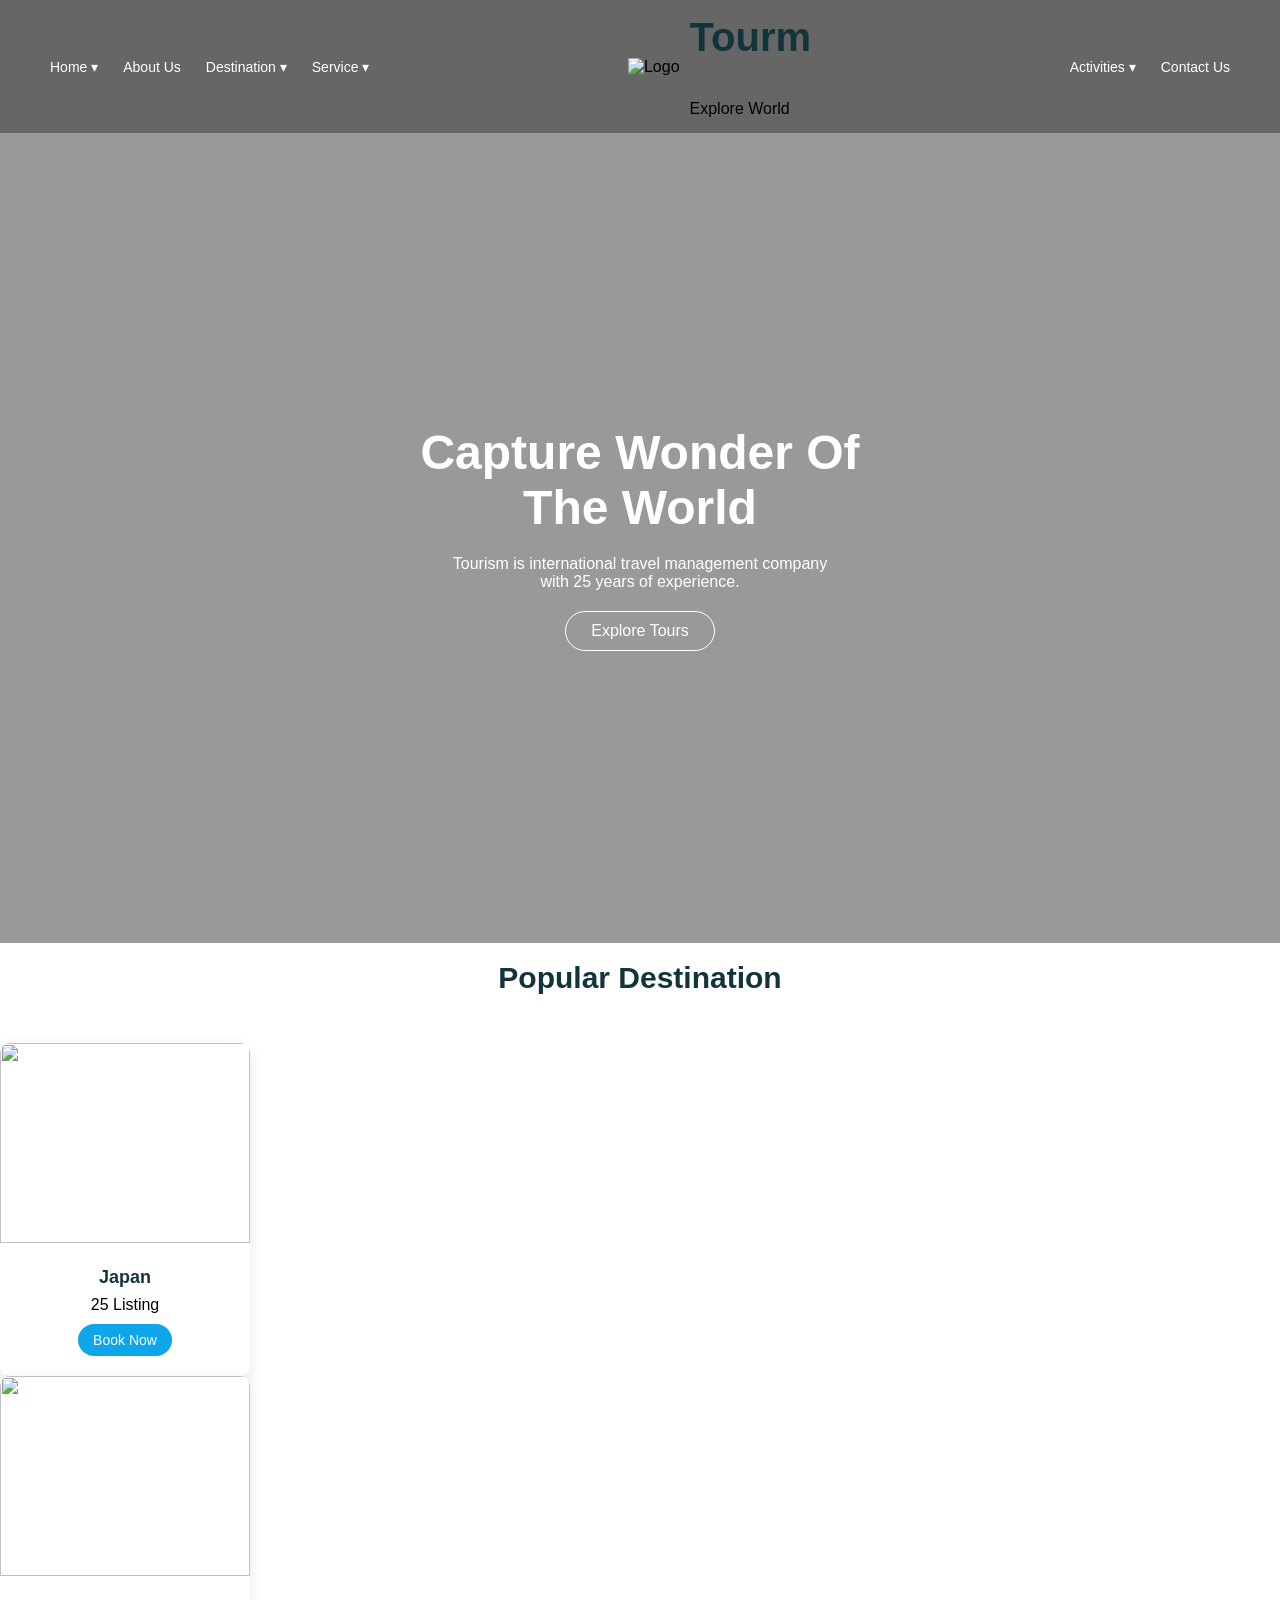
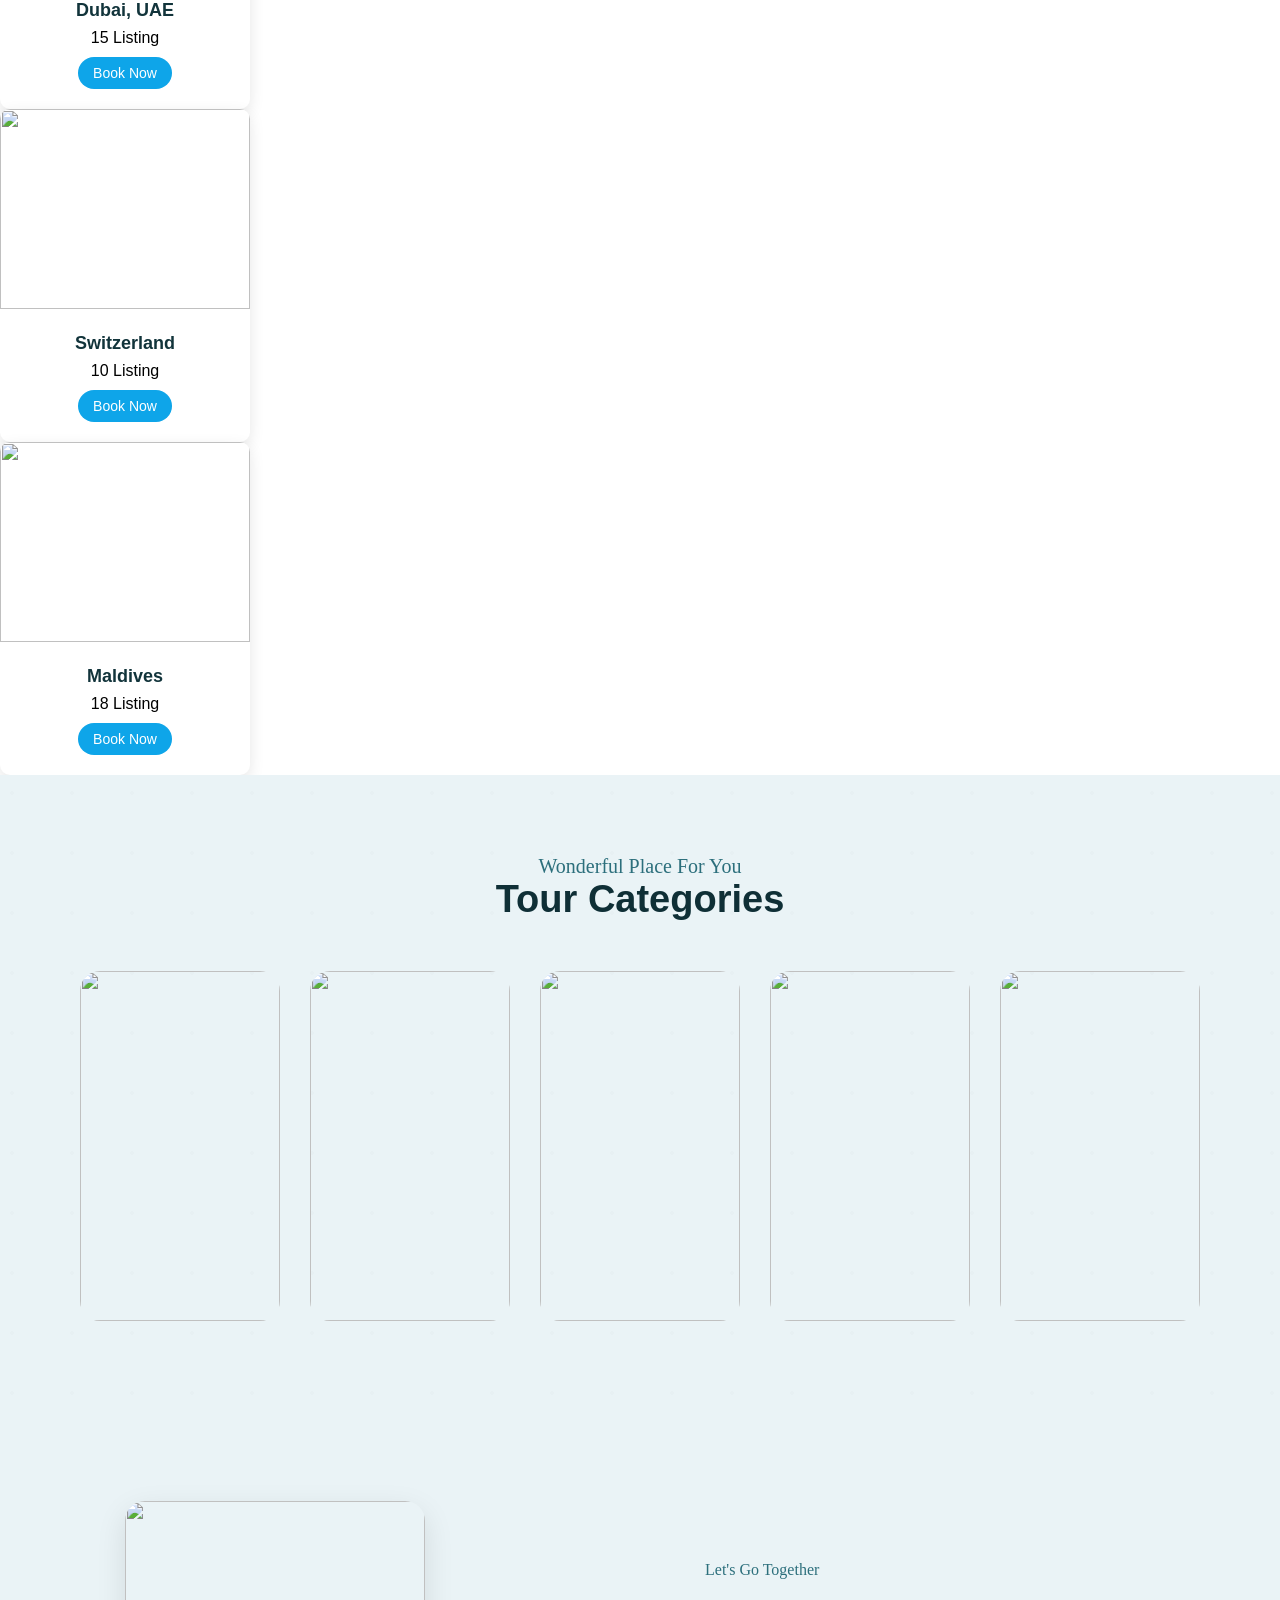
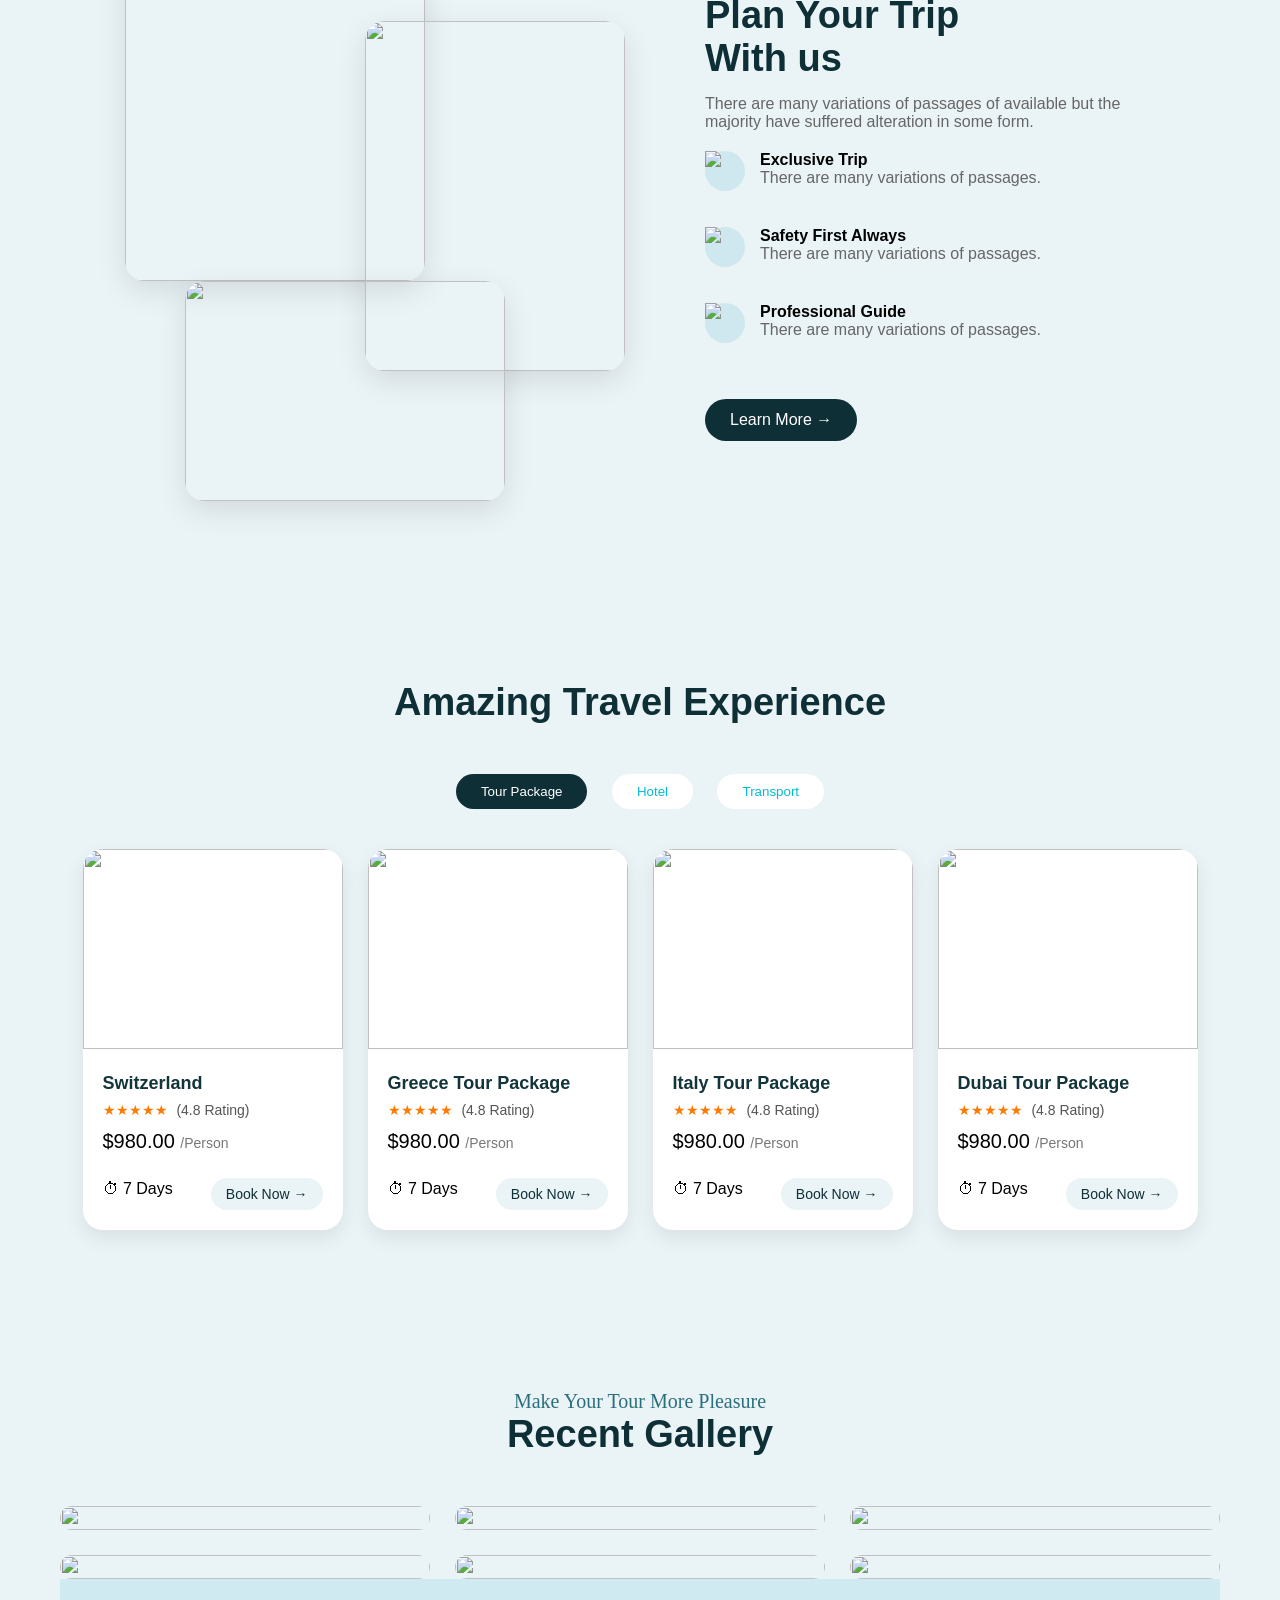
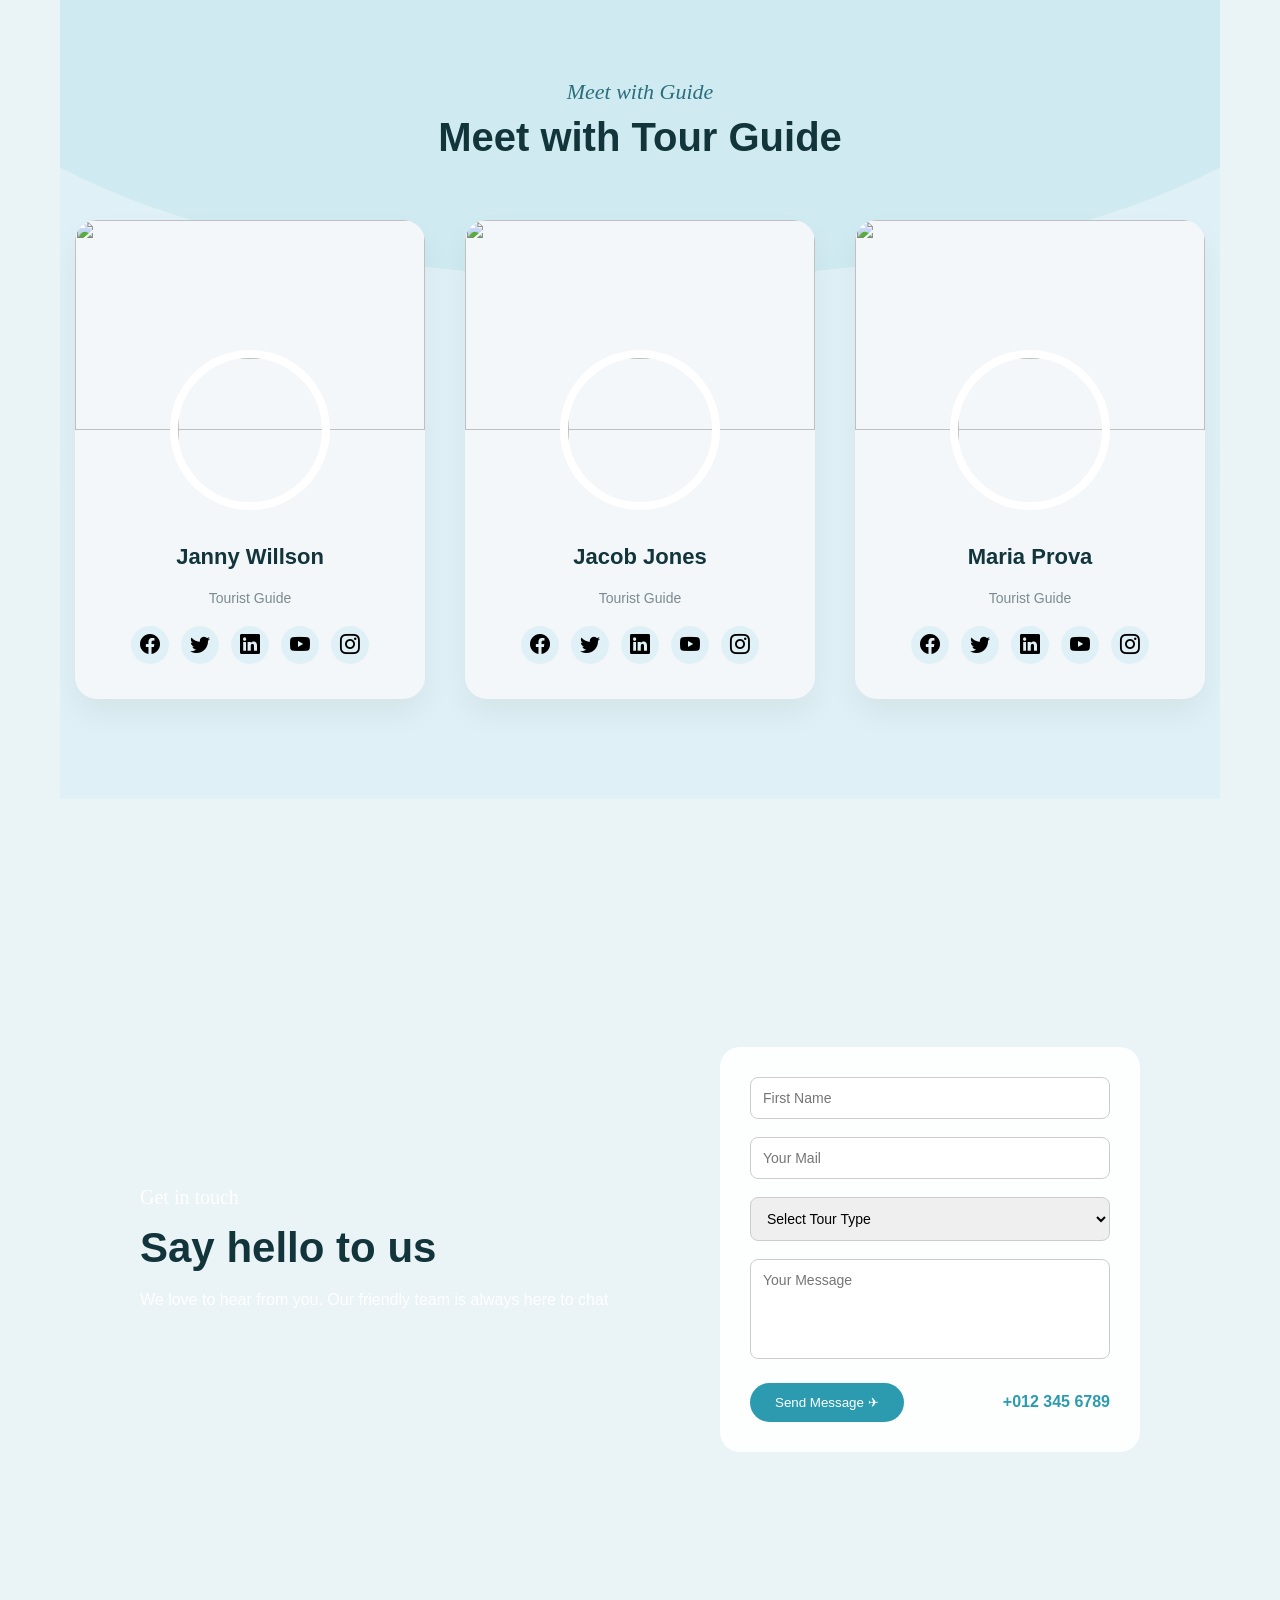
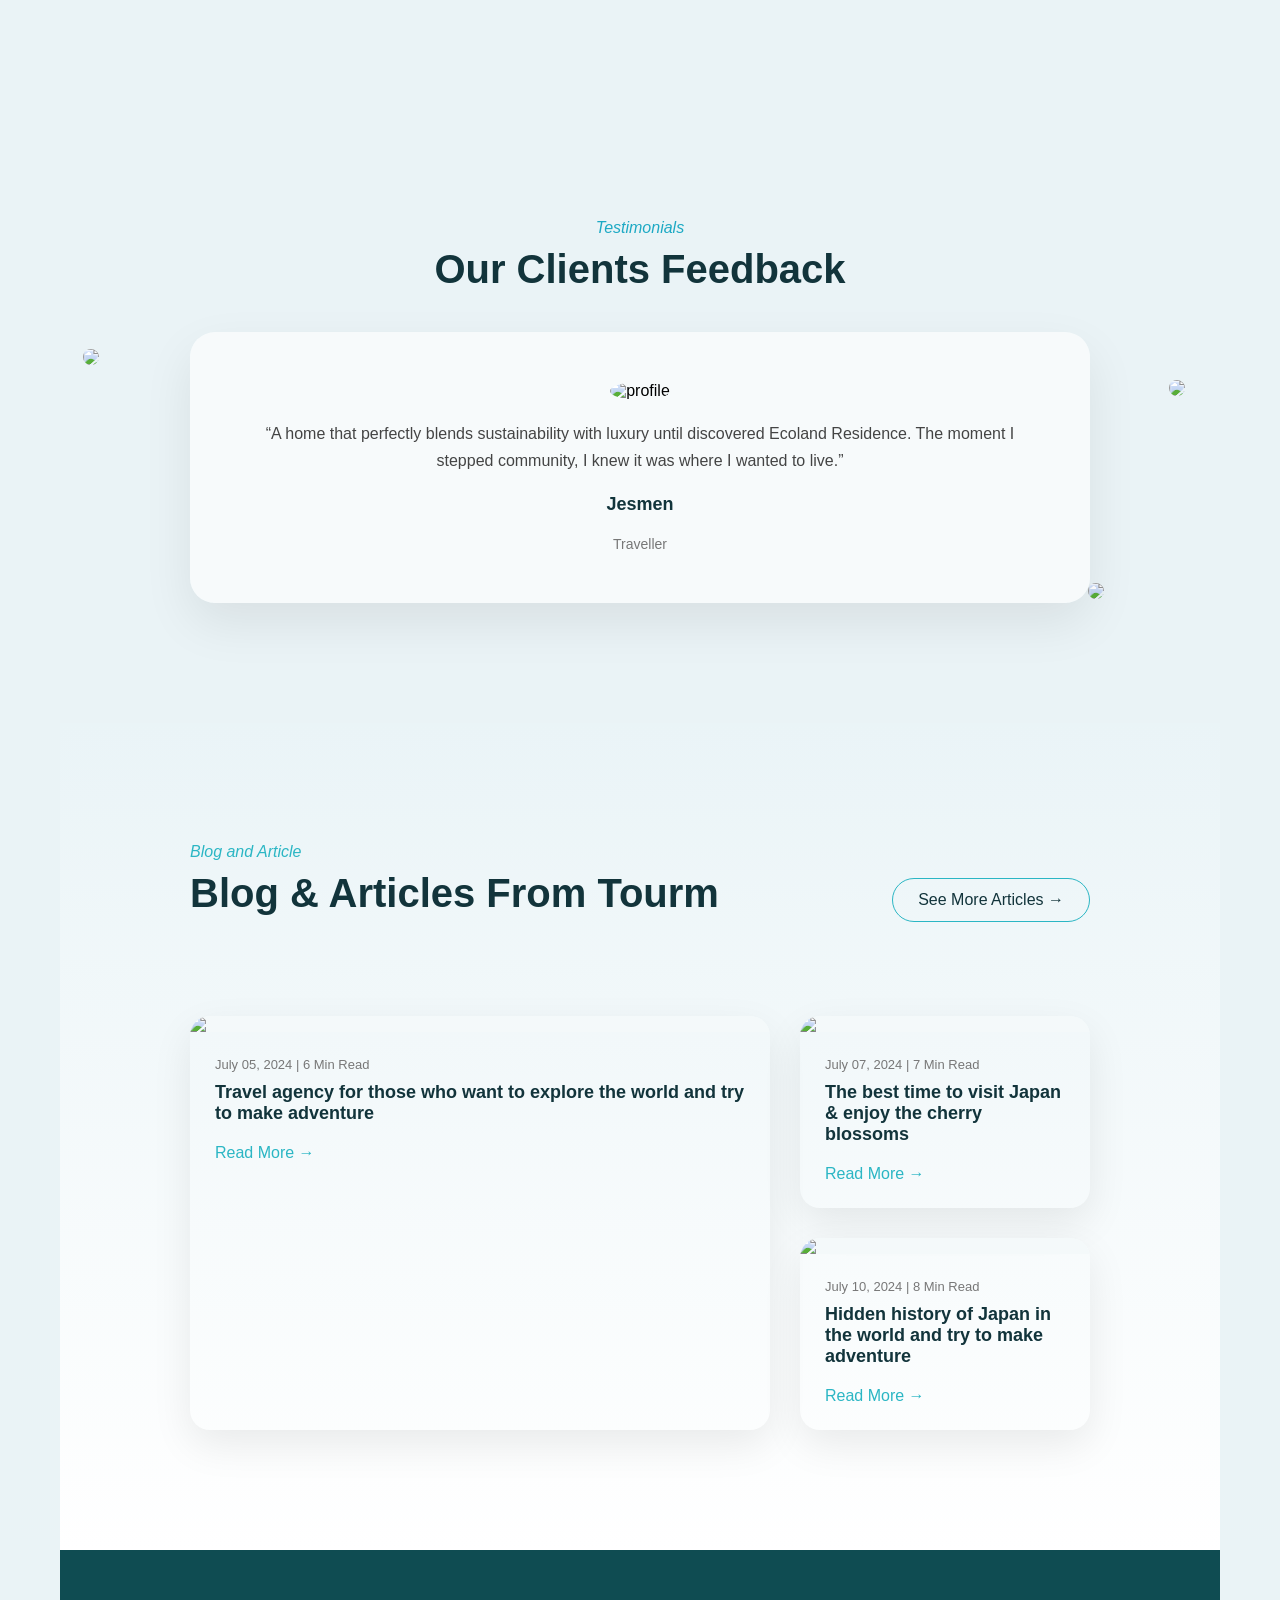
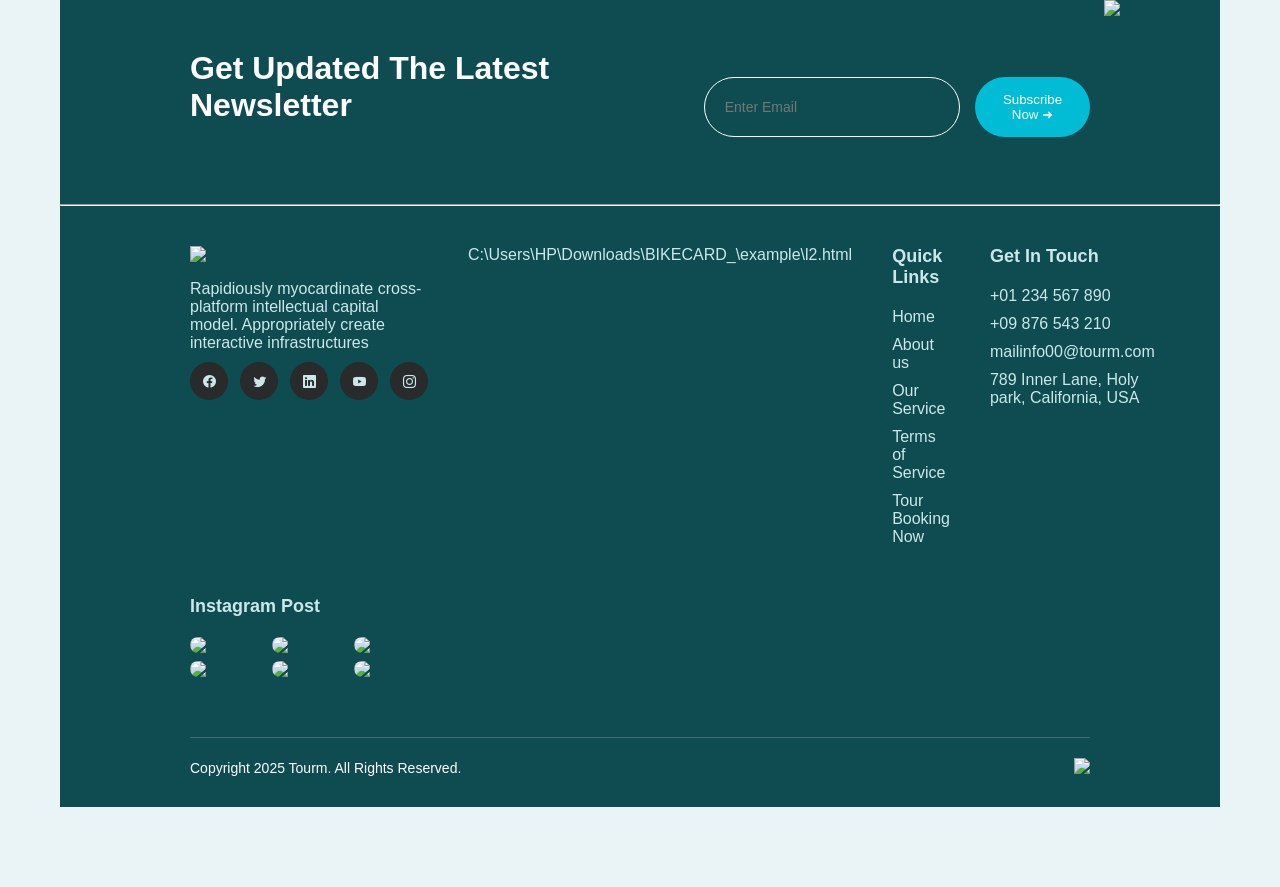
==== index.html @ 85faa9fa "Add files via upload" ====
<!DOCTYPE html>
<html lang="en">
<head>
    <meta charset="UTF-8">
    <title>Navbar</title>
    <link href="https://fonts.googleapis.com/css2?family=Poppins:wght@300;400;600;700&display=swap" rel="stylesheet">
    <link rel="stylesheet" href="https://cdn.jsdelivr.net/npm/bootstrap-icons@1.13.1/font/bootstrap-icons.min.css">
    <link rel="stylesheet" href="./assets/css/style.css">
</head>
<body>

<header>
    <nav class="navbar">
        
        <ul class="nav-left">
            <li><a href="./index.html">Home ▾</a></li>
            <li><a href="./about.html">About Us</a></li>
            <li><a href="./destination.html"> Destination ▾</a></li>
            <li><a href="./service.html"> Service ▾</a></li>
        </ul>

        <div class="logo">
            <img src="https://html.themehour.net/tourm/demo/assets/img/logo2.svg" alt="Logo">
            <div class="logo-text">
                <h2>Tourm</h2>
                <span>Explore World</span>
            </div>
        </div>

        <ul class="nav-right">
            <li><a href="./active.html">Activities ▾</a></li>
            <li><a href="./contact.html">Contact Us</a></li>
        </ul>

    </nav>
</header>

  <section class="hero">
    <div class="hero-content">
      <h1>Capture Wonder Of<br>The World</h1>
      <p>Tourism is international travel management company<br>
         with 25 years of experience.</p>
      <a href="#" class="btn">Explore Tours</a>
    </div>
  </section>
<br>
  <section class="destinations">
    <h2>Popular Destination</h2><br>

    <div class="card-container">

      <div class="card">
        <div class="card-img">
          <img src="https://html.themehour.net/tourm/demo/assets/img/destination/destination_3_2.jpg">
        </div>
        <div class="card-content">
          <h3>Japan</h3>
          <p>25 Listing</p>
          <a href="#">Book Now</a>
        </div>
      </div>

      <div class="card">
        <div class="card-img">
          <img src="https://html.themehour.net/tourm/demo/assets/img/destination/destination_3_1.jpg">
        </div>
        <div class="card-content">
          <h3>Dubai, UAE</h3>
          <p>15 Listing</p>
          <a href="#">Book Now</a>
        </div>
      </div>

      <div class="card">
        <div class="card-img">
          <img src="https://html.themehour.net/tourm/demo/assets/img/destination/destination_3_3.jpg">
        </div>
        <div class="card-content">
          <h3>Switzerland</h3>
          <p>10 Listing</p>
          <a href="#">Book Now</a>
        </div>
      </div>

      <div class="card">
        <div class="card-img">
          <img src="https://html.themehour.net/tourm/demo/assets/img/tour/tour_3_4.jpg">
        </div>
        <div class="card-content">
          <h3>Maldives</h3>
          <p>18 Listing</p>
          <a href="#">Book Now</a>
        </div>
      </div>

    </div>
  </section>

<section class="categories">

  <div class="section-title">
    <p>Wonderful Place For You</p>
    <h2>Tour Categories</h2>
  </div>

  <div class="category-wrapper">

    <!-- CARD 1 -->
    <div class="category-card">
      <img src="https://html.themehour.net/tourm/demo/assets/img/hero/hero_bg_3_4.jpg">
      <div class="overlay">
        <h3>Walking</h3>
        <span>See More</span>
      </div>
    </div>

    <!-- CARD 2 -->
    <div class="category-card">
      <img src="https://html.themehour.net/tourm/demo/assets/img/category/category_1_1.jpg">
      <div class="overlay">
        <h3>Cruises</h3>
        <span>See More</span>
      </div>
    </div>

    <!-- CARD 3 -->
    <div class="category-card">
      <img src="https://html.themehour.net/tourm/demo/assets/img/category/category_1_2.jpg">
      <div class="overlay">
        <h3>Hiking</h3>
        <span>See More</span>
      </div>
    </div>

    <!-- CARD 4 -->
    <div class="category-card">
      <img src="https://html.themehour.net/tourm/demo/assets/img/category/category_1_3.jpg">
      <div class="overlay">
        <h3>Airbirds</h3>
        <span>See More</span>
      </div>
    </div>

    <!-- CARD 5 -->
    <div class="category-card">
      <img src="https://html.themehour.net/tourm/demo/assets/img/category/category_1_4.jpg">
      <div class="overlay">
        <h3>Wildlife</h3>
        <span>See More</span>
      </div>
    </div>

  </div>

</section>


<section class="plan-section">

  <div class="plan-container">

    <!-- LEFT IMAGE SIDE -->
    <div class="image-layout">

      <div class="img-box img1">
        <img src="https://html.themehour.net/tourm/demo/assets/img/normal/about_3_1.jpg">
      </div>

      <div class="img-box img2">
        <img src="https://html.themehour.net/tourm/demo/assets/img/normal/about_3_2.jpg">
      </div>

      <div class="img-box img3">
        <img src="https://html.themehour.net/tourm/demo/assets/img/normal/about_3_3.jpg">
      </div>

    </div>

    <!-- RIGHT CONTENT SIDE -->
    <div class="plan-content">
      <span class="small-title">Let's Go Together</span>
      <h2>Plan Your Trip<br>With us</h2>

      <p>
        There are many variations of passages of available but the
        majority have suffered alteration in some form.
      </p>

      <div class="feature">
        <div class="icon">
          <img src="https://html.themehour.net/tourm/demo/assets/img/icon/about_1_1.svg">
        </div>
        <div>
          <h4>Exclusive Trip</h4>
          <p>There are many variations of passages.</p>
        </div>
      </div>

      <div class="feature">
        <div class="icon">
          <img src="https://html.themehour.net/tourm/demo/assets/img/icon/about_1_2.svg">
        </div>
        <div>
          <h4>Safety First Always</h4>
          <p>There are many variations of passages.</p>
        </div>
      </div>

      <div class="feature">
        <div class="icon">
          <img src="https://html.themehour.net/tourm/demo/assets/img/icon/about_1_3.svg">
        </div>
        <div>
          <h4>Professional Guide</h4>
          <p>There are many variations of passages.</p>
        </div>
      </div>

      <a href="#" class="learn-btn">Learn More →</a>

    </div>

  </div>

</section>


<section class="travel-section">

  <div class="section-title">
    <h2>Amazing Travel Experience</h2>
  </div>


  <div class="tabs">
    <button class="active">Tour Package</button>
    <button>Hotel</button>
    <button>Transport</button>
  </div>


  <div class="card-wrapper">

    <div class="travel-card">
      <div class="card-img">
        <img src="https://html.themehour.net/tourm/demo/assets/img/tour/tour_box_4.jpg">
      </div>
      <div class="card-content">
        <h3>Switzerland</h3>
        <div class="rating">★★★★★ <span>(4.8 Rating)</span></div>
        <div class="price">$980.00 <span>/Person</span></div>
        <div class="card-footer">
          <span>⏱ 7 Days</span>
          <a href="#">Book Now →</a>
        </div>
      </div>
    </div>

    <div class="travel-card">
      <div class="card-img">
        <img src="https://html.themehour.net/tourm/demo/assets/img/tour/tour_box_1.jpg">
      </div>
      <div class="card-content">
        <h3>Greece Tour Package</h3>
        <div class="rating">★★★★★ <span>(4.8 Rating)</span></div>
        <div class="price">$980.00 <span>/Person</span></div>
        <div class="card-footer">
          <span>⏱ 7 Days</span>
          <a href="#">Book Now →</a>
        </div>
      </div>
    </div>

    <div class="travel-card">
      <div class="card-img">
        <img src="https://html.themehour.net/tourm/demo/assets/img/tour/tour_box_2.jpg">
      </div>
      <div class="card-content">
        <h3>Italy Tour Package</h3>
        <div class="rating">★★★★★ <span>(4.8 Rating)</span></div>
        <div class="price">$980.00 <span>/Person</span></div>
        <div class="card-footer">
          <span>⏱ 7 Days</span>
          <a href="#">Book Now →</a>
        </div>
      </div>
    </div>

    <div class="travel-card">
      <div class="card-img">
        <img src="https://html.themehour.net/tourm/demo/assets/img/tour/tour_box_3.jpg" alt="">
      </div>
      <div class="card-content">
        <h3>Dubai Tour Package</h3>
        <div class="rating">★★★★★ <span>(4.8 Rating)</span></div>
        <div class="price">$980.00 <span>/Person</span></div>
        <div class="card-footer">
          <span>⏱ 7 Days</span>
          <a href="#">Book Now →</a>
        </div>
      </div>
    </div>

  </div>

</section>

<section class="gallery-section">

  <div class="section-title">
    <p>Make Your Tour More Pleasure</p>
    <h2>Recent Gallery</h2>
  </div>

  <div class="gallery-grid">

    <div class="gallery-item tall">
      <img src="https://html.themehour.net/tourm/demo/assets/img/normal/about_3_1.jpg">
      <div class="overlay">View More</div>
    </div>

    <div class="gallery-item">
      <img src="https://html.themehour.net/tourm/demo/assets/img/gallery/gallery_3_2.jpg">
      <div class="overlay">View More</div>
    </div>

    <div class="gallery-item wide">
      <img src="https://html.themehour.net/tourm/demo/assets/img/gallery/gallery_3_3.jpg">
      <div class="overlay">View More</div>
    </div>

    <div class="gallery-item">
      <img src="https://html.themehour.net/tourm/demo/assets/img/gallery/gallery_3_4.jpg"> 
      <div class="overlay">View More</div>
    </div>

    <div class="gallery-item">
      <img src="https://html.themehour.net/tourm/demo/assets/img/gallery/gallery_3_5.jpg">
      <div class="overlay">View More</div>
    </div>

    <div class="gallery-item">
      <img src="https://html.themehour.net/tourm/demo/assets/img/gallery/gallery_3_6.jpg">
      <div class="overlay">View More</div>
    </div>

  </div>

<section class="guide-section">

    <div class="heading">
        <span class="sub">Meet with Guide</span>
        <h2>Meet with Tour Guide</h2>
    </div>

    <div class="slider-wrapper">

        <div class="nav-btn">&#8592;</div>

        <div class="card-contain">

            <div class="guide-card">
                <div class="card-top">
                    <img src="https://html.themehour.net/tourm/demo/assets/img/team/team_img_2.jpg">
                </div>
                <div class="profile-img">
                    <img src="https://html.themehour.net/tourm/demo/assets/img/team/team_1_2.jpg">
                </div>
                <div class="card-body">
                    <h3>Janny Willson</h3>
                    <p>Tourist Guide</p>
                    <div class="social-icons">
                    <span><i class="bi bi-facebook"></i></span>
                    <span><i class="bi bi-twitter"></i></span>
                    <span><i class="bi bi-linkedin"></i></span>
                    <span><i class="bi bi-youtube"></i></span>
                    <span><i class="bi bi-instagram"></i></span>

                    </div>
                </div>
            </div>

            <div class="guide-card">
                <div class="card-top">
                    <img src="https://html.themehour.net/tourm/demo/assets/img/team/team_img_3.jpg">
                </div>
                <div class="profile-img">
                    <img src="https://html.themehour.net/tourm/demo/assets/img/team/team_1_3.jpg">
                </div>
                <div class="card-body">
                    <h3>Jacob Jones</h3>
                    <p>Tourist Guide</p>
                    <div class="social-icons">
                    <span><i class="bi bi-facebook"></i></span>
                    <span><i class="bi bi-twitter"></i></span>
                    <span><i class="bi bi-linkedin"></i></span>
                    <span><i class="bi bi-youtube"></i></span>
                    <span><i class="bi bi-instagram"></i></span>

                    </div>

                </div>
            </div>

            <div class="guide-card">
                <div class="card-top">
                    <img src="https://html.themehour.net/tourm/demo/assets/img/team/team_img_1.jpg">
                </div>
                <div class="profile-img">
                    <img src="https://html.themehour.net/tourm/demo/assets/img/team/team_1_4.jpg">
                </div>
                <div class="card-body">
                    <h3>Maria Prova</h3>
                    <p>Tourist Guide</p>
                    <div class="social-icons">
                    <span><i class="bi bi-facebook"></i></span>
                    <span><i class="bi bi-twitter"></i></span>
                    <span><i class="bi bi-linkedin"></i></span>
                    <span><i class="bi bi-youtube"></i></span>
                    <span><i class="bi bi-instagram"></i></span>

                    </div>
                    
                </div>
            </div>

        </div>

        <div class="nav-btn">&#8594;</div>

    </div>

</section>

<section class="contact-section">

  <!-- LEFT CONTENT -->
  <div class="contact-content">
    <span>Get in touch</span>
    <h2>Say hello to us</h2>
    <p>We love to hear from you. Our friendly team is always here to chat</p>
  </div>

  <!-- RIGHT FORM CARD -->
  <div class="contact-card">

    <form>

      <div class="input-group">
        <input type="text" placeholder="First Name">
      </div>

      <div class="input-group">
        <input type="email" placeholder="Your Mail">
      </div>

      <div class="input-group">
        <select>
          <option>Select Tour Type</option>
          <option>Adventure</option>
          <option>Beach</option>
          <option>Mountain</option>
        </select>
      </div>

      <div class="input-group">
        <textarea placeholder="Your Message"></textarea>
      </div>

      <div class="form-bottom">
        <button type="submit">Send Message ✈</button>
        <span class="phone">+012 345 6789</span>
      </div>

    </form>

  </div>

</section>

<section class="testimonial-section">

    <div class="container">

        <p class="sub-title">Testimonials</p>
        <h2>Our Clients Feedback</h2>

        <div class="testimonial-card">

            <!-- Main Profile -->
            <img src="https://html.themehour.net/tourm/demo/assets/img/testimonial/testi_3_6.png" class="main-profile" alt="profile">

            <p class="testimonial-text">
                “A home that perfectly blends sustainability with luxury until discovered 
                Ecoland Residence. The moment I stepped community, I knew it was where I wanted to live.”
            </p>

            <h3>Jesmen</h3>
            <span class="role">Traveller</span>

        </div>

    </div>

    <!-- 6 Floating Images -->
    <img src="https://html.themehour.net/tourm/demo/assets/img/testimonial/testi_3_2.png" class="float-img img4">
    <img src="https://html.themehour.net/tourm/demo/assets/img/testimonial/testi_3_5.png" class="float-img img5">
    <img src="https://html.themehour.net/tourm/demo/assets/img/shape/shape_2_5.png" class="float-img img6">
</section>

<section class="blog-section">

    <div class="container">

        <div class="top-header">
            <div>
                <p class="sub">Blog and Article</p>
                <h2>Blog & Articles From Tourm</h2>
            </div>
            <a href="#" class="view-btn">See More Articles →</a>
        </div>

        <div class="blog-grid">

            <!-- Left Big Card -->
            <div class="blog-card big">
                <div class="image">
                    <img src="https://html.themehour.net/tourm/demo/assets/img/blog/blog_3_1.jpg">
                </div>
                <div class="content">
                    <p class="meta">July 05, 2024 | 6 Min Read</p>
                    <h3>Travel agency for those who want to explore the world and try to make adventure</h3>
                    <a href="#" class="read-btn">Read More →</a>
                </div>
            </div>

            <!-- Right Top -->
            <div class="blog-card">
                <div class="image">
                    <img src="https://html.themehour.net/tourm/demo/assets/img/blog/blog_3_2.jpg">
                </div>
                <div class="content">
                    <p class="meta">July 07, 2024 | 7 Min Read</p>
                    <h3>The best time to visit Japan & enjoy the cherry blossoms</h3>
                    <a href="#" class="read-btn">Read More →</a>
                </div>
            </div>

            <!-- Right Bottom -->
            <div class="blog-card">
                <div class="image">
                    <img src="https://html.themehour.net/tourm/demo/assets/img/blog/blog_3_3.jpg">
                </div>
                <div class="content">
                    <p class="meta">July 10, 2024 | 8 Min Read</p>
                    <h3>Hidden history of Japan in the world and try to make adventure</h3>
                    <a href="#" class="read-btn">Read More →</a>
                </div>
            </div>

        </div>

    </div>

    <!-- Decorative Floating Icon -->
    <div class="float-icon"></div>

</section>

<section class="footer-section">

    <!-- NEWSLETTER -->
    <div class="newsletter container">
        <div class="news-text">
            <h2>Get Updated The Latest Newsletter</h2>
        </div>

        <div class="news-form">
            <input type="email" placeholder="Enter Email">
            <button>Subscribe Now ➜</button>
        </div>
    </div>

    <hr>

    <!-- FOOTER CONTENT -->
    <div class="footer container">

        <!-- ABOUT -->
        <div class="footer-box">
            <div class="logo">
                <img src="https://html.themehour.net/tourm/demo/assets/img/logo-white.svg">
            </div><br>
            <p>
                Rapidiously myocardinate cross-platform intellectual capital model.
                Appropriately create interactive infrastructures
            </p>

            <div class="social">
                <span><i class="bi bi-facebook"></i></span>
                <span><i class="bi bi-twitter"></i></span>
                <span><i class="bi bi-linkedin"></i></span>
                <span><i class="bi bi-youtube"></i></span>
                <span><i class="bi bi-instagram"></i></span>
            </div>
        </div>
C:\Users\HP\Downloads\BIKECARD_\example\l2.html
        <!-- QUICK LINKS -->
        <div class="footer-box">
            <h3>Quick Links</h3>
            <ul>
                <li>Home</li>
                <li>About us</li>
                <li>Our Service</li>
                <li>Terms of Service</li>
                <li>Tour Booking Now</li>
            </ul>
        </div>

        <!-- CONTACT -->
        <div class="footer-box">
            <h3>Get In Touch</h3>
            <p>+01 234 567 890</p>
            <p>+09 876 543 210</p>
            <p>mailinfo00@tourm.com</p>
            <p>789 Inner Lane, Holy park, California, USA</p>
        </div>

        <!-- INSTAGRAM -->
        <div class="footer-box">
            <h3>Instagram Post</h3>
            <div class="insta-grid">
                <img src="https://html.themehour.net/tourm/demo/assets/img/widget/gallery_1_1.jpg">
                <img src="https://html.themehour.net/tourm/demo/assets/img/widget/gallery_1_2.jpg">
                <img src="https://html.themehour.net/tourm/demo/assets/img/widget/gallery_1_4.jpg">
                <img src="https://html.themehour.net/tourm/demo/assets/img/widget/gallery_1_3.jpg">
                <img src="https://html.themehour.net/tourm/demo/assets/img/widget/gallery_1_5.jpg">
                <img src="https://html.themehour.net/tourm/demo/assets/img/widget/gallery_1_6.jpg">
            </div>
        </div>

    </div>

    <!-- BOTTOM -->
    <div class="bottom container">
        <p>Copyright 2025 Tourm. All Rights Reserved.</p>

        <div class="payments">
            <img src="https://html.themehour.net/tourm/demo/assets/img/shape/cards.png">
        </div>
    </div>

    <!-- Floating Decoration -->
    <div class="float-shape">
      <img src="https://html.themehour.net/tourm/demo/assets/img/shape/shape_8.png">
    </div>

</section>

</body>
</html>
---- assets/css/style.css ----
* {
    margin: 0;
    padding: 0;
    box-sizing: border-box;
    font-family: Arial, sans-serif, 'Poppins';
}

header {
    background: rgba(0, 0, 0, 0.6);
    padding: 15px 50px;
}

.navbar {
    display: flex;
    align-items: center;
    justify-content: space-between;
}

.nav-left,
.nav-right {
    display: flex;
    list-style: none;
    gap: 25px;
    color: white;
    font-size: 15px;
}

.nav-left a,.nav-right a {
    text-decoration: none;
    color: #fff;
    font-size: 14px;
}

.nav-left li,
.nav-right li {
    cursor: pointer;
    transition: 0.3s;
}

.nav-left li:hover,
.nav-right li:hover {
    color: #00bcd4;
    border-bottom: 2px solid white;
}

/* Logo */
.logo {
    display: flex;
    align-items: center;
    gap: 10px;
}

.logo img {
    width: auto;
    height: auto;
    max-height: 50px;
}


.hero{
  height:90vh;
  background:url("https://html.themehour.net/tourm/demo/assets/img/hero/hero_bg_3_3.jpg");
  background-size: cover;
  display:flex;
  align-items:center;
  justify-content:center;
  text-align:center;
  color:white;
  position:relative;
}

.hero::after{
  content:"";
  position:absolute;
  top:0;
  left:0;
  width:100%;
  height:100%;
  background:rgba(0,0,0,0.4);
}

.hero-content{
  position:relative;
  z-index:2;
}

.hero h1{
  font-size:48px;
  margin-bottom:20px;
}

.hero p{
  margin-bottom:20px;
}

.btn{
  display:inline-block;
  padding:10px 25px;
  border:1px solid white;
  color:white;
  text-decoration:none;
  border-radius:25px;
  transition:0.3s;
}

.btn:hover{
  background:white;
  color:black;
}

.destinations{
  width:100%;
  margin:auto;
  text-align: center;
}

.destinations h2{
  margin-bottom:30px;
  font-size:30px;
}
C:\Users\HP\Downloads\BIKECARD_\example\l2.css
.card-container{
  display:flex;
  gap:20px;
  flex-wrap:wrap;
  justify-content:center;
}

.card{
  width:250px;
  background:white;
  border-radius:10px;
  overflow:hidden;
  box-shadow:0 5px 15px rgba(0,0,0,0.1);
  transition:0.3s;
}

.card:hover{
  transform:translateY(-5px);
}

.card-img{
  overflow:hidden;
}

.card-img img{
  width:100%;
  transition:0.5s;
}

.card-img:hover img{
  transform:scale(1.1);
}

.card-content{
  padding:15px;
}

.card-content h3{
  margin-bottom:5px;
}

.card-content a{
  display:inline-block;
  margin-top:10px;
  padding:8px 15px;
  background:#0ea5e9;
  color:white;
  text-decoration:none;
  border-radius:20px;
  font-size:14px;
  transition:0.3s;
}

.card-content a:hover{
  background:#0284c7;
}

/* CONTINUOUS BACKGROUND SECTION */
.categories{
  padding:80px 60px;
  background:#eaf3f6;
  position:relative;
}

/* Optional subtle pattern effect */
.categories::before{
  content:"";
  position:absolute;
  inset:0;
  background:radial-gradient(circle at 20% 30%, rgba(0,0,0,0.03) 2px, transparent 2px);
  background-size:60px 60px;
  opacity:0.4;
  pointer-events:none;
}

/* TITLE */
.section-title{
  text-align:center;
  margin-bottom:50px;
  position:relative;
  z-index:2;
}

.section-title p{
  font-family:cursive;
  color:#2c6f7c;
  font-size:20px;
}

.section-title h2{
  font-size:38px;
  color:#0f2f36;
}

/* CARD WRAPPER */
.category-wrapper{
  display:flex;
  justify-content:center;
  gap:30px;
  flex-wrap:wrap;
  position:relative;
  z-index:2;
}

/* CARD */
.category-card{
  width:200px;
  height:350px;
  border-radius:20px;
  overflow:hidden;
  position:relative;
  cursor:pointer;
  transition:0.4s;
}

/* IMAGE */
.category-card img{
  width:100%;
  height:100%;
  object-fit:cover;
  transition:0.6s ease;
}

/* OVERLAY */
.overlay{
  position:absolute;
  bottom:0;
  width:100%;
  padding:20px;
  background:linear-gradient(to top, rgba(0,0,0,0.7), transparent);
  color:white;
  transform:translateY(20px);
  transition:0.4s ease;
}

.overlay h3{
  margin-bottom:5px;
}

.overlay span{
  font-size:14px;
  opacity:0.8;
}

/* HOVER EFFECT */
.category-card:hover img{
  transform:scale(1.15);
}

.category-card:hover .overlay{
  transform:translateY(0);
}

/* RESPONSIVE */
@media(max-width:1200px){
  .category-wrapper{
    justify-content:center;
  }
}


/* SECTION */
.plan-section{
  padding:100px 80px;
  background:#eaf3f6;
}

/* CONTAINER */
.plan-container{
  display:flex;
  justify-content:center;
  align-items:center;
  gap:80px;
  flex-wrap:wrap;
}

/* IMAGE LAYOUT */
.image-layout{
  position:relative;
  width:500px;
  height:600px;
}

/* IMAGE BOX */
.img-box{
  position:absolute;
  border-radius:20px;
  overflow:hidden;
  box-shadow:0 10px 30px rgba(0,0,0,0.1);
  transition:0.5s ease;
}

/* IMAGE SIZE POSITION */
.img1{
  top:0;
  left:0;
  width:300px;
  height:380px;
}

.img2{
  top:120px;
  right:0;
  width:260px;
  height:350px;
}

.img3{
  bottom:0;
  left:60px;
  width:320px;
  height:220px;
}

.img-box img{
  width:100%;
  height:100%;
  object-fit:cover;
  transition:0.6s ease;
}

/* HOVER EFFECT */
.img-box:hover{
  transform:translateY(-10px) scale(1.03);
}

.img-box:hover img{
  transform:scale(1.1);
}

/* CONTENT SIDE */
.plan-content{
  max-width:450px;
  animation:fadeIn 1.2s ease forwards;
}

.small-title{
  color:#2c6f7c;
  font-family:cursive;
}

.plan-content h2{
  font-size:38px;
  margin:15px 0;
  color:#0f2f36;
}

.plan-content p{
  color:#666;
  margin-bottom:20px;
}

/* FEATURE */
.feature{
  display:flex;
  align-items:flex-start;
  gap:15px;
  margin-bottom:20px;
}

.icon{
  width:40px;
  height:40px;
  border-radius:50%;
  background:#cfe8ef;
}

/* BUTTON */
.learn-btn{
  display:inline-block;
  margin-top:20px;
  padding:12px 25px;
  background:#0f2f36;
  color:white;
  text-decoration:none;
  border-radius:30px;
  transition:0.3s ease;
}

.learn-btn:hover{
  background:#1c7d8f;
  transform:translateX(5px);
}

/* FADE ANIMATION */
@keyframes fadeIn{
  from{
    opacity:0;
    transform:translateY(30px);
  }
  to{
    opacity:1;
    transform:translateY(0);
  }
}

/* RESPONSIVE */
@media(max-width:992px){
  .plan-container{
    flex-direction:column;
  }
  .image-layout{
    width:100%;
    height:500px;
  }
}

/* SECTION */
.travel-section{
  padding:80px 60px;
  background:#eaf3f6;
}

/* TITLE */
.section-title{
  text-align:center;
  margin-bottom:30px;
}

.section-title h2{
  font-size:40px;
  color:#0f2f36;
}

/* TABS */
.tabs{
  text-align:center;
  margin-bottom:40px;
}

.tabs button{
  padding:10px 25px;
  border:none;
  margin:0 10px;
  border-radius:30px;
  cursor:pointer;
  color: #00bcd4;
  background:#ffffff;
  transition:0.3s;
}

.tabs .active{
  background:#0f2f36;
  color:white;
}

.tabs button:hover{
  background:#1c7d8f;
  color:white;
}

/* CARD WRAPPER */
.card-wrapper{
  display:flex;
  gap:25px;
  justify-content:center;
  flex-wrap:wrap;
}

/* CARD */
.travel-card{
  width:260px;
  background:white;
  border-radius:20px;
  overflow:hidden;
  box-shadow:0 8px 20px rgba(0,0,0,0.08);
  transition:0.4s ease;
}

/* IMAGE */
.card-img{
  overflow:hidden;
}

.card-img img{
  width:100%;
  height:200px;
  object-fit:cover;
  transition:0.6s ease;
}

/* CONTENT */
.card-content{
  padding:20px;
}

.card-content h3{
  margin-bottom:8px;
  font-size:18px;
}

.rating{
  color:#ff7a00;
  font-size:14px;
}

.rating span{
  color:#555;
  margin-left:5px;
}

.price{
  font-size:20px;
  margin:12px 0;
}

.price span{
  font-size:14px;
  color:#777;
}

/* FOOTER */
.card-footer{
  display:flex;
  justify-content:space-between;
  align-items:center;
  margin-top:15px;
}

.card-footer a{
  text-decoration:none;
  padding:8px 15px;
  border-radius:20px;
  background:#eaf3f6;
  color:#0f2f36;
  transition:0.3s;
}

/* HOVER EFFECTS */
.travel-card:hover{
  transform:translateY(-10px);
  box-shadow:0 15px 30px rgba(0,0,0,0.15);
}

.travel-card:hover img{
  transform:scale(1.1);
}

.card-footer a:hover{
  background:#0f2f36;
  color:white;
  transform:translateX(5px);
}

/* RESPONSIVE */
@media(max-width:992px){
  .card-wrapper{
    justify-content:center;
  }
}


.gallery-section{
  padding:80px 60px;
  background:#eaf3f6;
}

.section-title{
  text-align:center;
  margin-bottom:50px;
}

.section-title p{
  font-family:cursive;
  color:#2c6f7c;
}

.section-title h2{
  font-size:38px;
  color:#0f2f36;
}

.gallery-grid{
  display:grid;
  grid-template-columns:repeat(3, 1fr);
  gap:25px;
}

.gallery-item{
  position:relative;
  overflow:hidden;
  border-radius:20px;
  cursor:pointer;
  animation:fadeUp 1s ease forwards;
}

.gallery-item img{
  width: 100%;
  height: 100%;
  object-fit:cover;
  transition:0.6s ease;
}

.tall{
  grid-row:span 1;
}

.wide{
  grid-column:span 1;
}

.overlay{
  position:absolute;
  inset:0;
  background:rgba(0,0,0,0.4);
  color:white;
  display:flex;
  justify-content:center;
  align-items:center;
  opacity:0;
  font-size:18px;
  transition:0.4s ease;
}

.gallery-item:hover img{
  transform:scale(1.1);
}

.gallery-item:hover .overlay{
  opacity:1;
}

@keyframes fadeUp{
  from{
    opacity:0;
    transform:translateY(30px);
  }
  to{
    opacity:1;
    transform:translateY(0);
  }
}

@media(max-width:992px){
  .gallery-grid{
    grid-template-columns:repeat(2,1fr);
  }
}

@media(max-width:600px){
  .gallery-grid{
    grid-template-columns:1fr;
  }
}
  
/* SECTION BACKGROUND WITH CURVE */
.guide-section{
    padding:100px 0;
    text-align:center;
    position:relative;
    background:#dff1f6;
    overflow:hidden;
}

.guide-section::before{
    content:"";
    position:absolute;
    width:120%;
    height:300px;
    background:#cfeaf1;
    top:0;
    left:-10%;
    border-bottom-left-radius:60% 100%;
    border-bottom-right-radius:60% 100%;
    z-index:0;
}

/* Bring content above curve */
.heading,
.slider-wrapper{
    position:relative;
    z-index:2;
}

/* HEADING */
.heading .sub{
    font-weight:500;
    font-size:22px;
    font-family:cursive;
    color:#2c6f7c;
}

.heading h2{
    font-size:40px;
    font-weight:700;
    margin-top:10px;
    margin-bottom:60px;
}

/* SLIDER */
.slider-wrapper{
    display:flex;
    align-items:center;
    justify-content:center;
}

.card-contain{
    display:flex;
    gap:40px;
}

/* CARD */
.guide-card{
    width:350px;
    background:#f3f7f9;
    border-radius:22px;
    overflow:hidden;
    position:relative;
    transition:0.4s ease;
    box-shadow:0 15px 30px rgba(0,0,0,0.05);
}

.guide-card:hover{
    transform:translateY(-12px);
}

/* TOP IMAGE */
.card-top img{
    width:100%;
    height:210px;
    object-fit:cover;
}

/* PROFILE IMAGE */
.profile-img{
    position:absolute;
    top:130px;
    left:50%;
    transform:translateX(-50%);
}

.profile-img img{
    width:160px;
    height:160px;
    border-radius:50%;
    border:8px solid #fff;
    object-fit:cover;
    transition:0.4s;
}

.guide-card:hover .profile-img img{
    transform:scale(1.08);
}

.carousel{
  display:flex;
  gap:30px;
  overflow-x:auto;
  scroll-snap-type:x mandatory;
  scroll-behavior:smooth;
  padding:20px;
}

.carousel::-webkit-scrollbar{
  display:none;
}

/* BODY */
.card-body{
    padding-top:110px;
    padding-bottom:35px;
}

.card-body h3{
    font-size:22px;
    font-weight:600;
}

.card-body p{
    color:#7b8b92;
    margin-top:6px;
    margin-bottom:20px;
    font-size:14px;
}

/* SOCIAL ICONS */
.social-icons{
    display:flex;
    justify-content:center;
    gap:12px;
}

.social-icons span{
    width:38px;
    height:38px;
    border-radius:50%;
    background:#dff1f6;
    display:flex;
    align-items:center;
    justify-content:center;
    font-size:20px;
    cursor:pointer;
    transition:0.4s;
}

.social-icons span:hover{
    background:#1fa3b6;
    color:#fff;
    transform:rotate(360deg) scale(1.1);
}


/* NAV BUTTONS */
.nav-btn{
    width:50px;
    height:50px;
    background:#fff;
    border-radius:50%;
    display:flex;
    align-items:center;
    justify-content:center;
    cursor:pointer;
    font-size:18px;
    box-shadow:0 8px 20px rgba(0,0,0,0.1);
    transition:0.3s;
    margin:0 25px;
}

.nav-btn:hover{
    background:#1fa3b6;
    color:#fff;
    transform:scale(1.1);
}

/* SECTION BACKGROUND */
.contact-section{
  height:100vh;
  display:flex;
  align-items:center;
  justify-content:space-between;
  padding:80px;
  background:linear-gradient(rgba(0,0,0,0), rgba(0,0,0,0)),
  url("https://html.themehour.net/tourm/demo/assets/img/bg/contact_bg_1.jpg");
  background-size:cover;
  background-repeat: no-repeat;
  background-position:center;
  color:white;
  position:relative;
  overflow:hidden;
}

/* FADE IN ANIMATION */
.contact-section{
  animation:fadeIn 1.2s ease forwards;
}

@keyframes fadeIn{
  from{opacity:0; transform:translateY(40px);}
  to{opacity:1; transform:translateY(0);}
}


/* LEFT CONTENT */
.contact-content{
  max-width:500px;
}

.contact-content span{
  font-family:cursive;
  font-size:20px;
}

.contact-content h2{
  font-size:42px;
  margin:15px 0;
}

.contact-content p{
  font-size:16px;
  line-height:1.6;
}

/* FORM CARD */
.contact-card{
  width:420px;
  background:rgba(255,255,255,0.9);
  border-radius:20px;
  padding:30px;
  color:#333;
  animation:float 5s ease-in-out infinite;
}

/* FLOATING ANIMATION */
@keyframes float{
  0%{ transform:translateY(0); }
  50%{ transform:translateY(-15px); }
  100%{ transform:translateY(0); }
}

/* INPUTS */
.input-group{
  margin-bottom:18px;
}

input, select, textarea{
  width:100%;
  padding:12px;
  border:1px solid #ccc;
  border-radius:8px;
  outline:none;
  transition:0.3s ease;
  font-size:14px;
}

textarea{
  height:100px;
  resize:none;
}

/* INPUT FOCUS EFFECT */
input:focus, select:focus, textarea:focus{
  border-color:#2c9bb0;
  box-shadow:0 0 8px rgba(44,155,176,0.3);
  transform:scale(1.02);
}

/* FORM BOTTOM */
.form-bottom{
  display:flex;
  justify-content:space-between;
  align-items:center;
  margin-top:20px;
}

/* BUTTON */
button{
  padding:12px 25px;
  border:none;
  border-radius:30px;
  background:#2c9bb0;
  color:white;
  cursor:pointer;
  position:relative;
  overflow:hidden;
  transition:0.3s;
}

/* BUTTON HOVER */
button:hover{
  background:#1c7d8f;
  transform:translateY(-3px);
  box-shadow:0 10px 20px rgba(0,0,0,0.2);
}

/* RIPPLE EFFECT */
button::after{
  content:"";
  position:absolute;
  width:0;
  height:0;
  background:rgba(255,255,255,0.4);
  border-radius:50%;
  top:50%;
  left:50%;
  transform:translate(-50%, -50%);
  transition:0.6s;
}

button:active::after{
  width:200px;
  height:200px;
  opacity:0;
}

/* PHONE */
.phone{
  color:#2c9bb0;
  font-weight:bold;
}

/* RESPONSIVE */
@media(max-width:992px){
  .contact-section{
    flex-direction:column;
    justify-content:center;
    text-align:center;
  }

  .contact-card{
    margin-top:40px;
  }
}

/* SECTION WITH BACKGROUND */
.testimonial-section{
    position:relative;
    padding:120px 0;
    text-align:center;
    overflow:hidden;

    /* World Map Placeholder */
    background:url("https://html.themehour.net/tourm/demo/assets/img/bg/map.png") no-repeat center;
    background-size:contain;
}

/* CONTAINER */
.container{
    position:relative;
    z-index:2;
    max-width:900px;
    margin:auto;
}

/* HEADINGS */
.sub-title{
    color:#1da9c4;
    font-style:italic;
    margin-bottom:10px;
}

h2{
    font-size:42px;
    margin-bottom:40px;
}

/* TRANSPARENT CARD */
.testimonial-card{
    padding:50px;
    border-radius:25px;
    background:rgba(255,255,255,0.6);
    box-shadow:0 20px 50px rgba(0,0,0,0.08);
    transition:0.4s;
}

.testimonial-card:hover{
    transform:translateY(-10px);
    box-shadow:0 30px 60px rgba(0,0,0,0.15);
}

/* MAIN PROFILE */
.main-profile{
    width:120px;
    height:120px;
    border-radius:50%;
    margin-bottom:20px;
    transition:0.4s;
}

.main-profile:hover{
    transform:scale(1.1) rotate(6deg);
}

/* TEXT */
.testimonial-text{
    color:#444;
    line-height:1.7;
    margin-bottom:20px;
}

h3{
    color:#1da9c4;
}

.role{
    color:#777;
    font-size:14px;
}

/* FLOATING IMAGES */
.float-img{
    position:absolute;
    border-radius:50%;
    animation:float 6s infinite ease-in-out;
    transition:0.4s;
}

.float-img:hover{
    transform:scale(1.3);
}

/* FLOAT POSITIONS */
.img4{ bottom:20%; right:10%; animation-delay:3s; }
.img5{ top:40%; left:2%; animation-delay:1.5s; }
.img6{ top:45%; right:3%; animation-delay:2.5s; }

/* FLOAT ANIMATION */
@keyframes float{
    0%{ transform:translateY(0); }
    50%{ transform:translateY(-18px); }
    100%{ transform:translateY(0); }
}

@keyframes fadeDown{
    from{opacity:0; transform:translateY(-40px);}
    to{opacity:1; transform:translateY(0);}
}

@keyframes fadeUp{
    from{opacity:0; transform:translateY(40px);}
    to{opacity:1; transform:translateY(0);}
}

@keyframes slowZoom{
    from{ transform:translate(-50%,-50%) scale(1);}
    to{ transform:translate(-50%,-50%) scale(1.1);}
}


/* SECTION */
.blog-section{
    padding:120px 0;
    background:linear-gradient(to bottom,#eaf4f7,#ffffff);
    position:relative;
    overflow:hidden;
}

/* CONTAINER */
.container{
    width:85%;
    margin:auto;
}

/* HEADER */
.top-header{
    display:flex;
    justify-content:space-between;
    align-items:center;
    margin-bottom:60px;
    flex-wrap:wrap;
}

.sub{
    color:#2bb6c4;
    font-style:italic;
    margin-bottom:10px;
}

h2{
    font-size:40px;
    color:#12343b;
}

.view-btn{
    padding:12px 25px;
    border:1px solid #2bb6c4;
    border-radius:30px;
    text-decoration:none;
    color:#12343b;
    transition:0.4s;
}

.view-btn:hover{
    background:#2bb6c4;
    color:white;
    transform:translateY(-3px);
}

/* GRID */
.blog-grid{
    display:grid;
    grid-template-columns:2fr 1fr;
    grid-template-rows:auto auto;
    gap:30px;
}

.blog-card{
    box-shadow:0 15px 40px rgba(0,0,0,0.08);
    border-radius:20px;
    overflow:hidden;
    transition:0.4s;
    animation:fadeUp 1s ease forwards;
}

.blog-card:hover{
    transform:translateY(-10px);
    
}

/* Big left */
.big{
    grid-row:1 / span 2;
}

/* IMAGE */
.image{
    overflow:hidden;
}

.image img{
    width:100%;
    display:block;
    transition:0.6s;
    background-color: #F4F9FA;
}

.blog-card:hover img{
    transform:scale(1.1);
}

/* CONTENT */
.content{
    padding:25px;
}

.meta{
    font-size:13px;
    color:#777;
    margin-bottom:10px;
}

h3{
    font-size:18px;
    margin-bottom:20px;
    color:#12343b;
}

.read-btn{
    text-decoration:none;
    color:#2bb6c4;
    font-weight:500;
    transition:0.3s;
}

.read-btn:hover{
    letter-spacing:1px;
}

/* FLOATING DECORATIVE ICON */
.float-icon{
    position:absolute;
    width:80px;
    height:80px;
    background:url("https://html.themehour.net/tourm/demo/assets/img/shape/shape_2.png") no-repeat center;
    background-size:contain;
    top:70px;
    right:80px;
    opacity:0.4;
    animation:float 6s infinite ease-in-out;
}

/* ANIMATIONS */
@keyframes float{
    0%{ transform:translateY(0); }
    50%{ transform:translateY(-20px); }
    100%{ transform:translateY(0); }
}

@keyframes fadeUp{
    from{opacity:0; transform:translateY(40px);}
    to{opacity:1; transform:translateY(0);}
}

/* RESPONSIVE */
@media(max-width:992px){
    .blog-grid{
        grid-template-columns:1fr;
    }
    .big{
        grid-row:auto;
    }
}


.footer-section{
    background:#0f4c52;
    color:#fff;
    padding:100px 0 30px;
    position:relative;
    overflow:hidden;
}

.container{
    width:85%;
    margin:auto;
}

/* NEWSLETTER */
.newsletter{
    display:flex;
    justify-content:space-between;
    align-items:center;
    flex-wrap:wrap;
    margin-bottom:40px;
    animation:fadeUp 1s ease forwards;
}

.newsletter h2{
    font-size:32px;
    max-width:400px;
    color: white;
}

.news-form{
    display:flex;
    gap:15px;
    color:#cce7ea;
}

.news-form input{
    padding:15px 20px;
    border-radius:30px;
    border:1px solid #fff;
    background:transparent;
    color:#fff;
    outline:none;
    transition:0.4s;
}

.news-form input:focus{
    border-color:#00d4ff;
    box-shadow:0 0 15px #00d4ff;
}

.news-form button{
    padding:15px 25px;
    border:none;
    border-radius:30px;
    background:#00bcd4;
    color:#fff;
    cursor:pointer;
    transition:0.4s;
}

.news-form button:hover{
    background:#00e5ff;
    transform:translateY(-3px);
    box-shadow:0 10px 25px rgba(0,0,0,0.3);
}

/* FOOTER GRID */
.footer{
    display:grid;
    grid-template-columns:repeat(4,1fr);
    gap:40px;
    margin-top:40px;
    color:#cce7ea;
}

.footer-box h3{
    margin-bottom:20px;
    color:#cce7ea;
}

.footer-box p{
    margin-bottom:10px;
    color:#cce7ea;
}

.footer-box ul{
    list-style:none;
    color:#cce7ea;
}

.footer-box ul li{
    margin-bottom:10px;
    color:#cce7ea;
}

.footer-box ul li a{
    color:#cce7ea;
    text-decoration:none;
    transition:0.3s;
}

.footer-box ul li a:hover{
    color:#00e5ff;
    padding-left:5px;
}

.social{
    display:flex;
    justify-content:center;
    gap:12px;
}

.social span{
    width:38px;
    height:38px;
    border-radius:50%;
    background:#282a2b;
    display:flex;
    align-items:center;
    justify-content:center;
    font-size:13px;
    cursor:pointer;
    transition:0.4s;
}

.social span:hover{
    background:#1fa3b6;
    color:#ebe5e5;
    transform:rotate(360deg) scale(1.1);
}


/* INSTAGRAM */
.insta-grid{
    display:grid;
    grid-template-columns:repeat(3,1fr);
    gap:8px;
}

.insta-grid img{
    width:100%;
    border-radius:8px;
    transition:0.4s;
}

.insta-grid img:hover{
    transform:scale(1.1);
}

/* BOTTOM */
.bottom{
    display:flex;
    justify-content:space-between;
    align-items:center;
    margin-top:60px;
    padding-top:20px;
    border-top:1px solid rgba(255,255,255,0.2);
    font-size:14px;
}

.payments img{
    margin-left:10px;
    transition:0.4s;
}

.payments img:hover{
    transform:translateY(-5px);
}

/* FLOAT ANIMATION */
.float-shape{
    position:absolute;
    background: #0F4C52;
    top:50px;
    right:100px;
    animation:float 6s infinite ease-in-out;
}

@keyframes float{
    0%{transform:translateY(0);}
    50%{transform:translateY(-20px);}
    100%{transform:translateY(0);}
}

@keyframes fadeUp{
    from{opacity:0; transform:translateY(40px);}
    to{opacity:1; transform:translateY(0);}
}

/* RESPONSIVE */
@media(max-width:992px){
    .footer{
        grid-template-columns:repeat(2,1fr);
    }
}

@media(max-width:600px){
    .newsletter{
        flex-direction:column;
        gap:20px;
        text-align:center;
    }
    .news-form{
        flex-direction:column;
        width:100%;
    }
    .news-form input,
    .news-form button{
        width:100%;
    }
    .footer{
        grid-template-columns:1fr;
    }
    .bottom{
        flex-direction:column;
        gap:15px;
        text-align:center;
    }
}
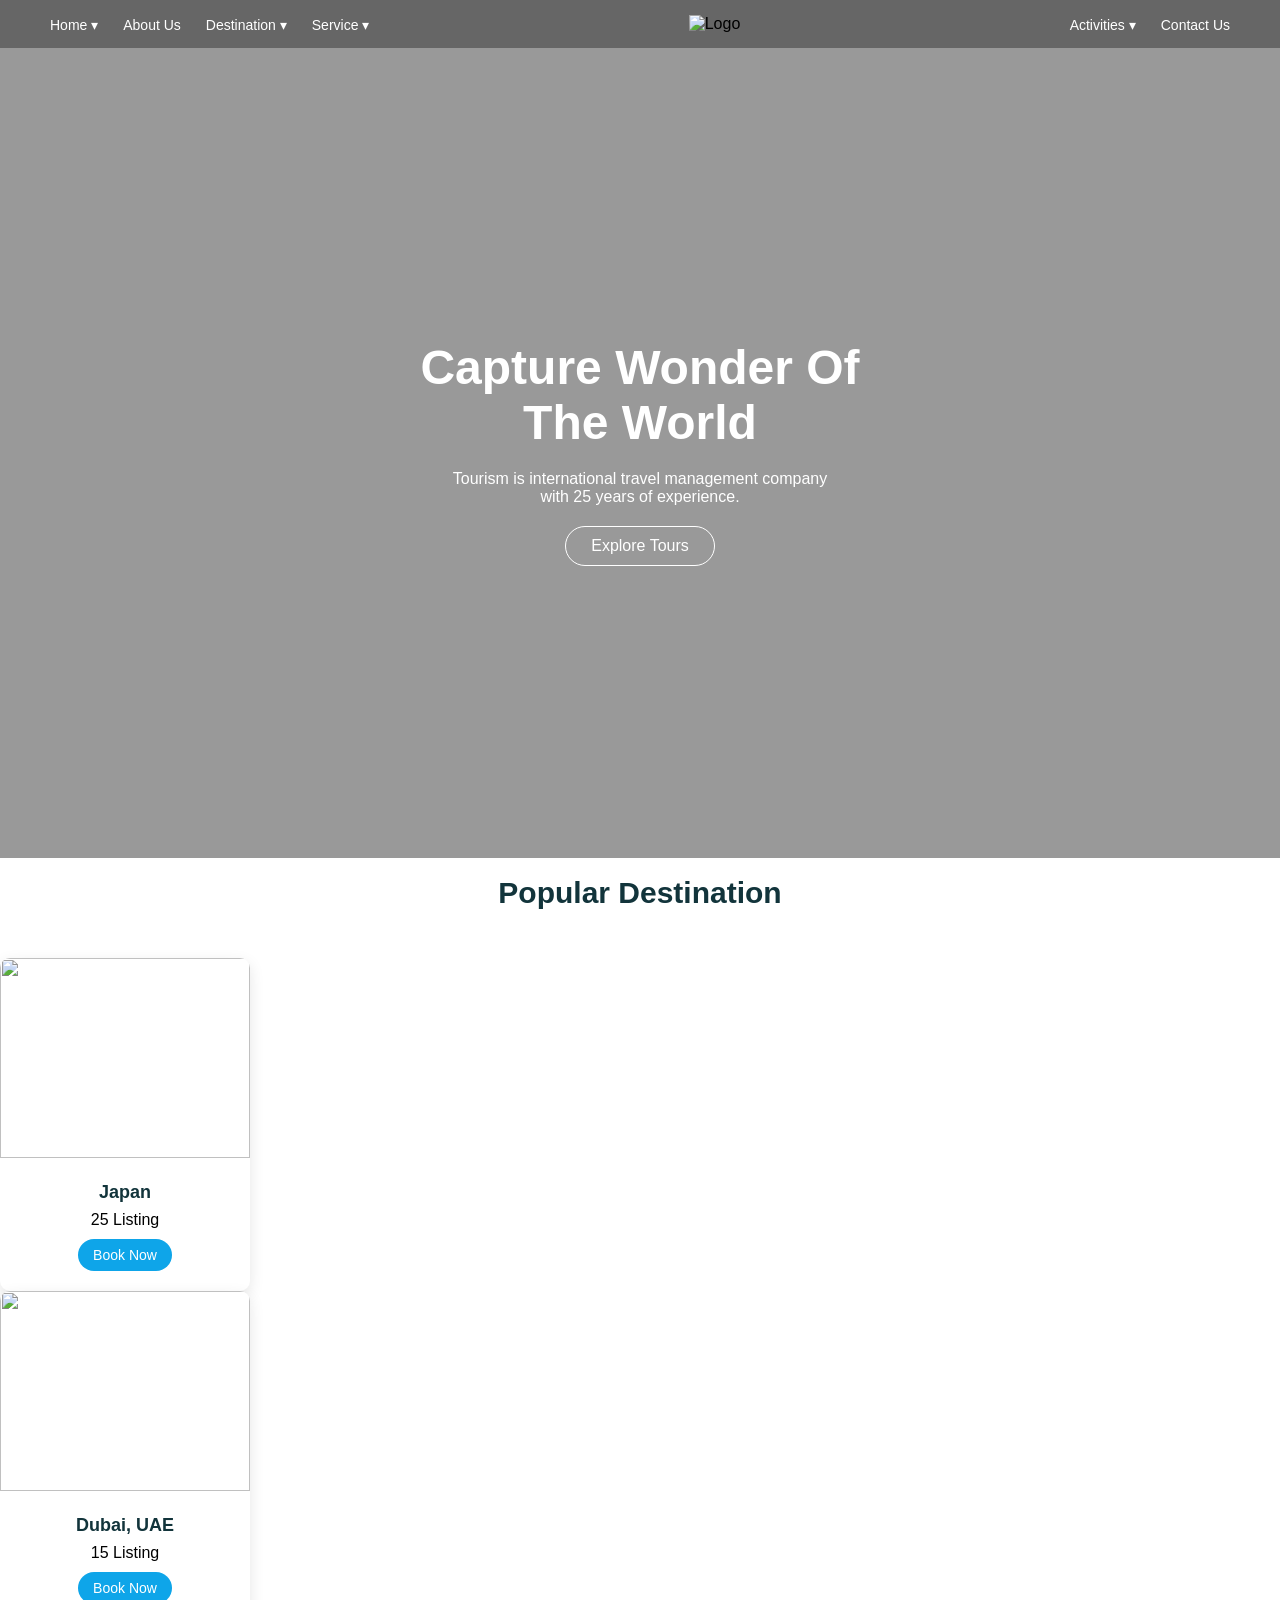
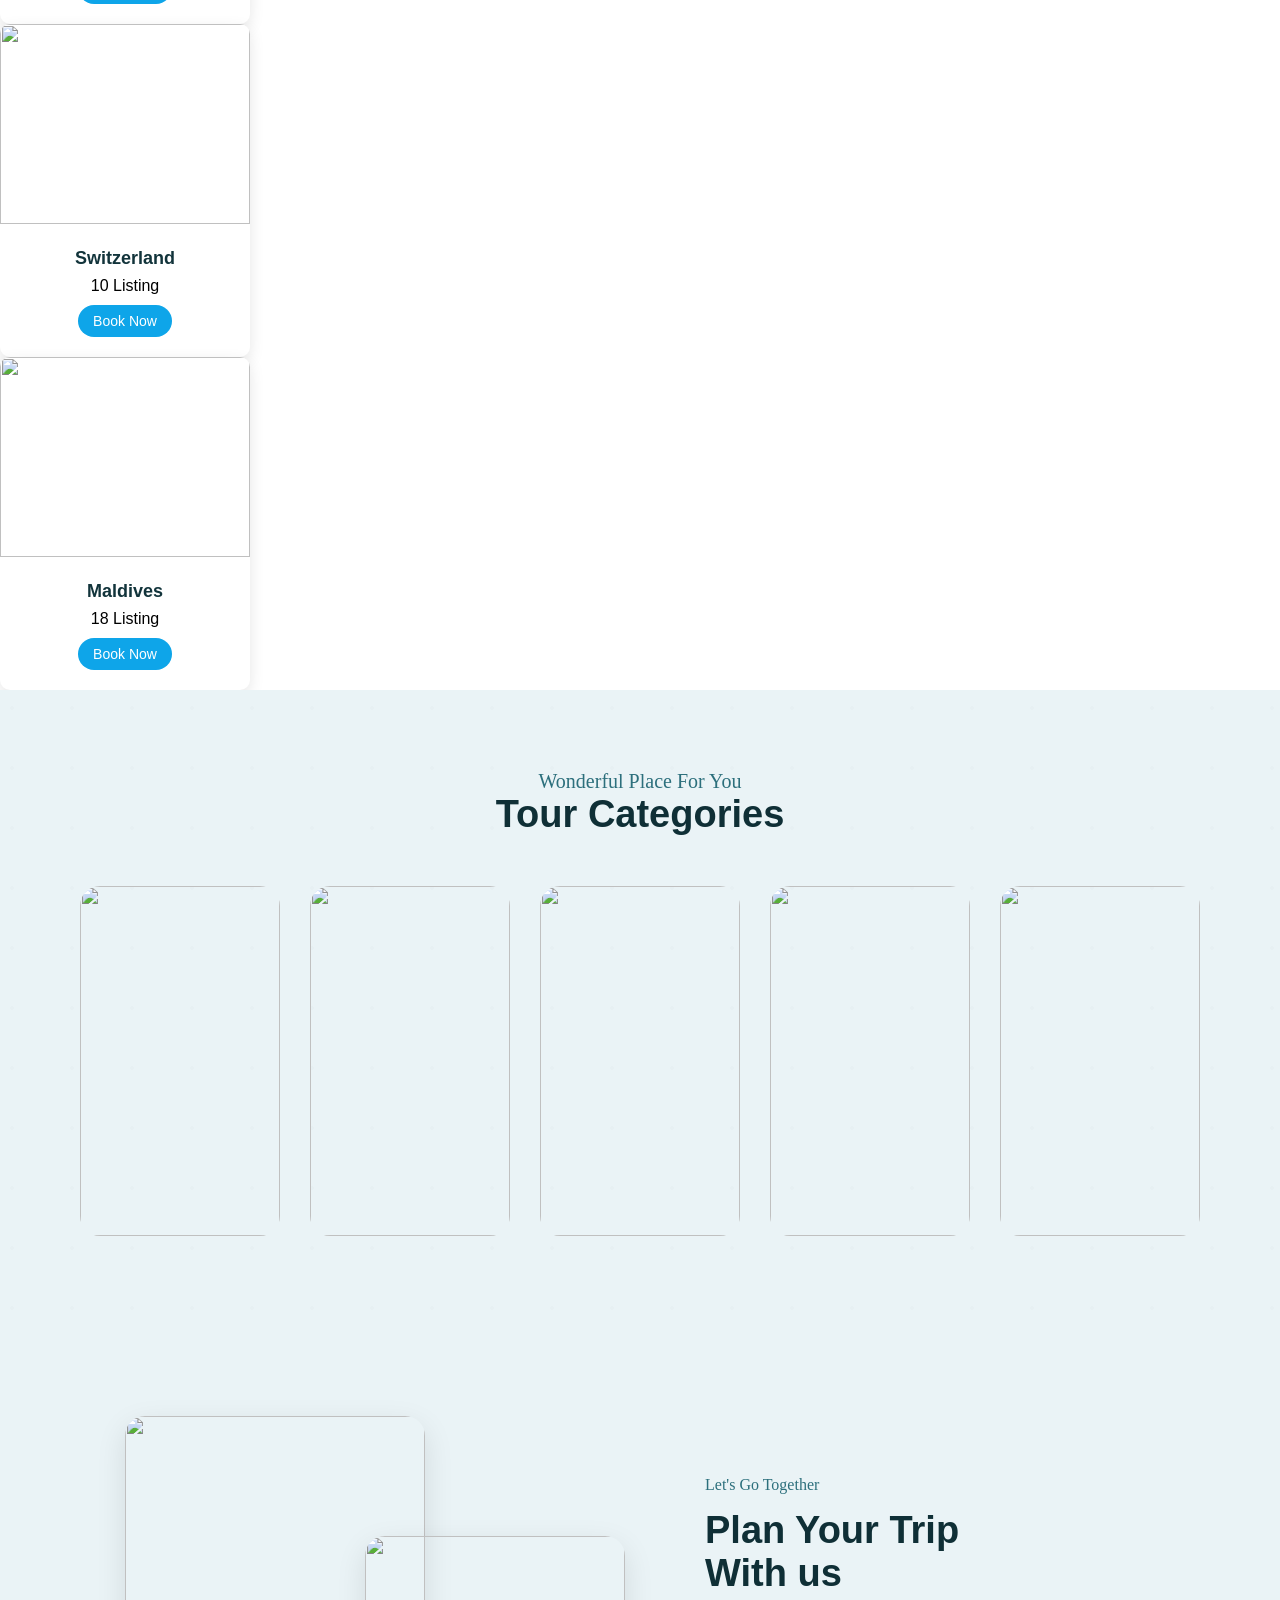
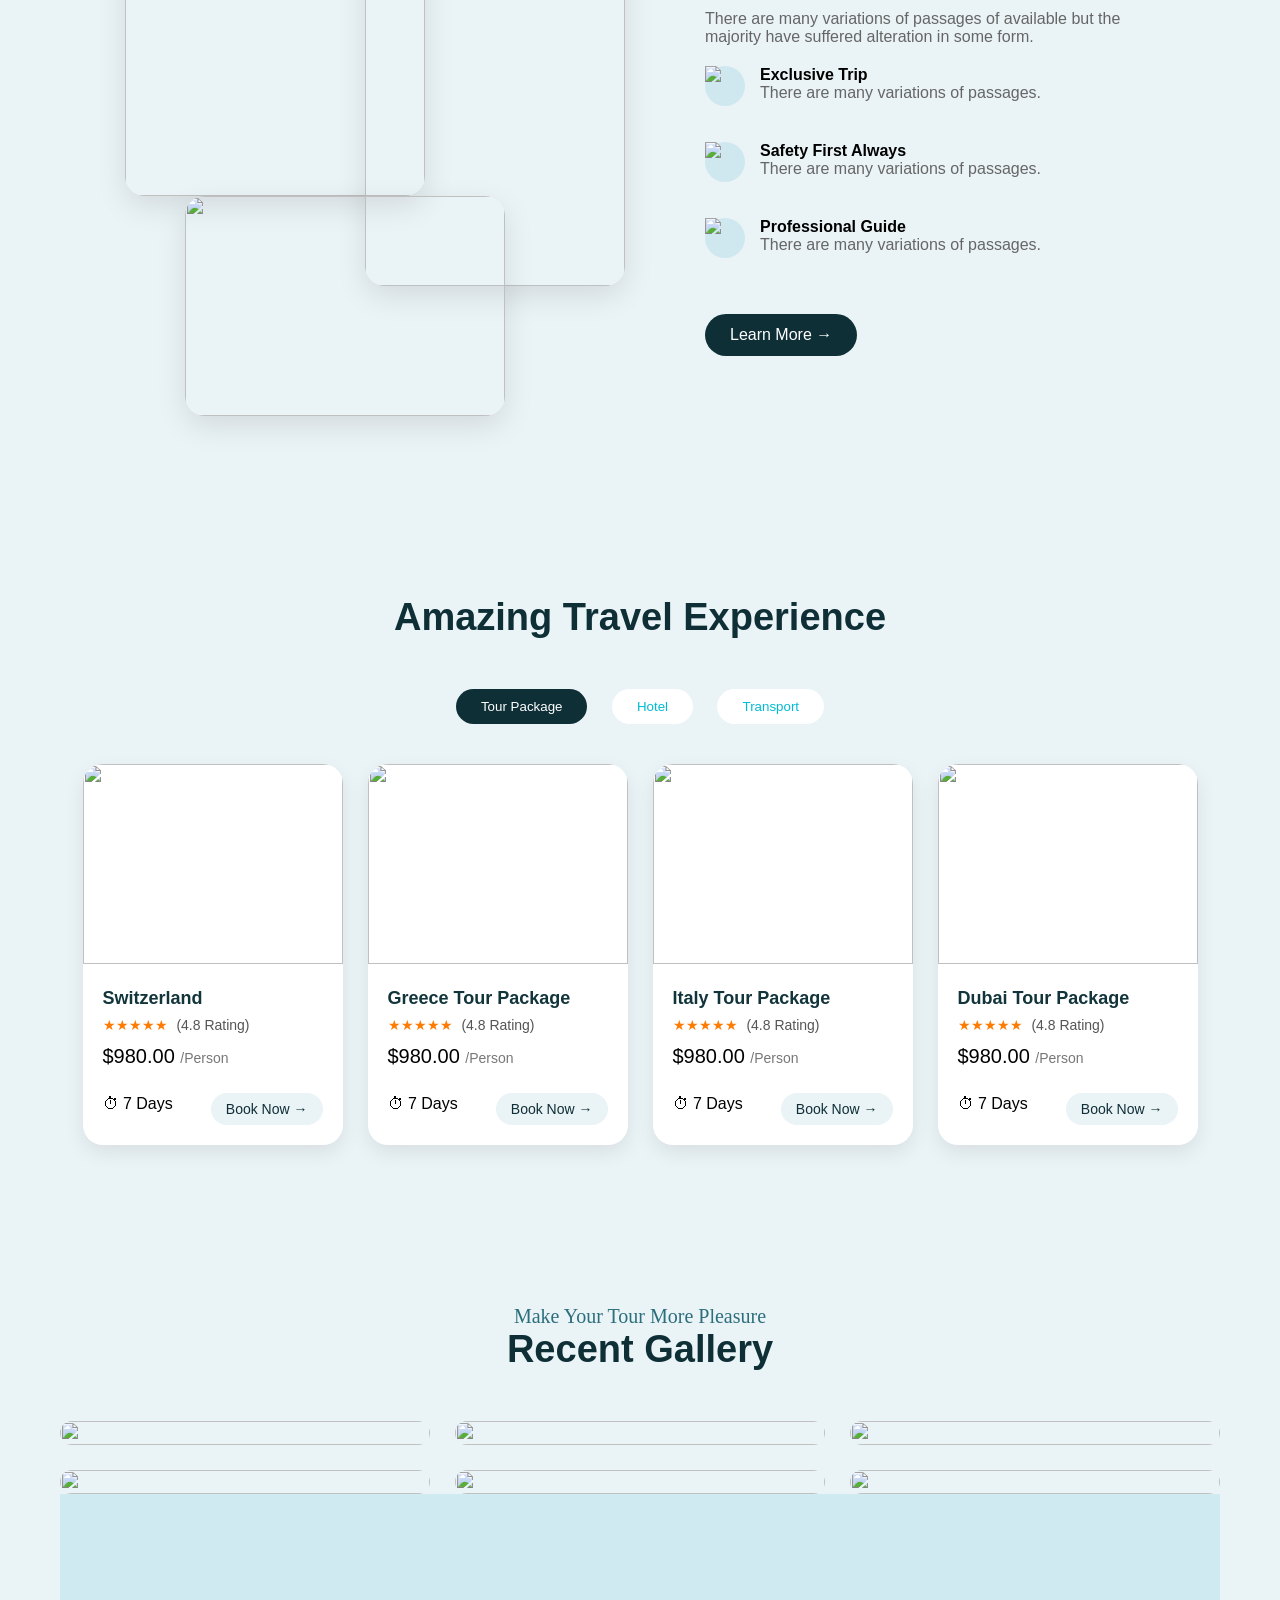
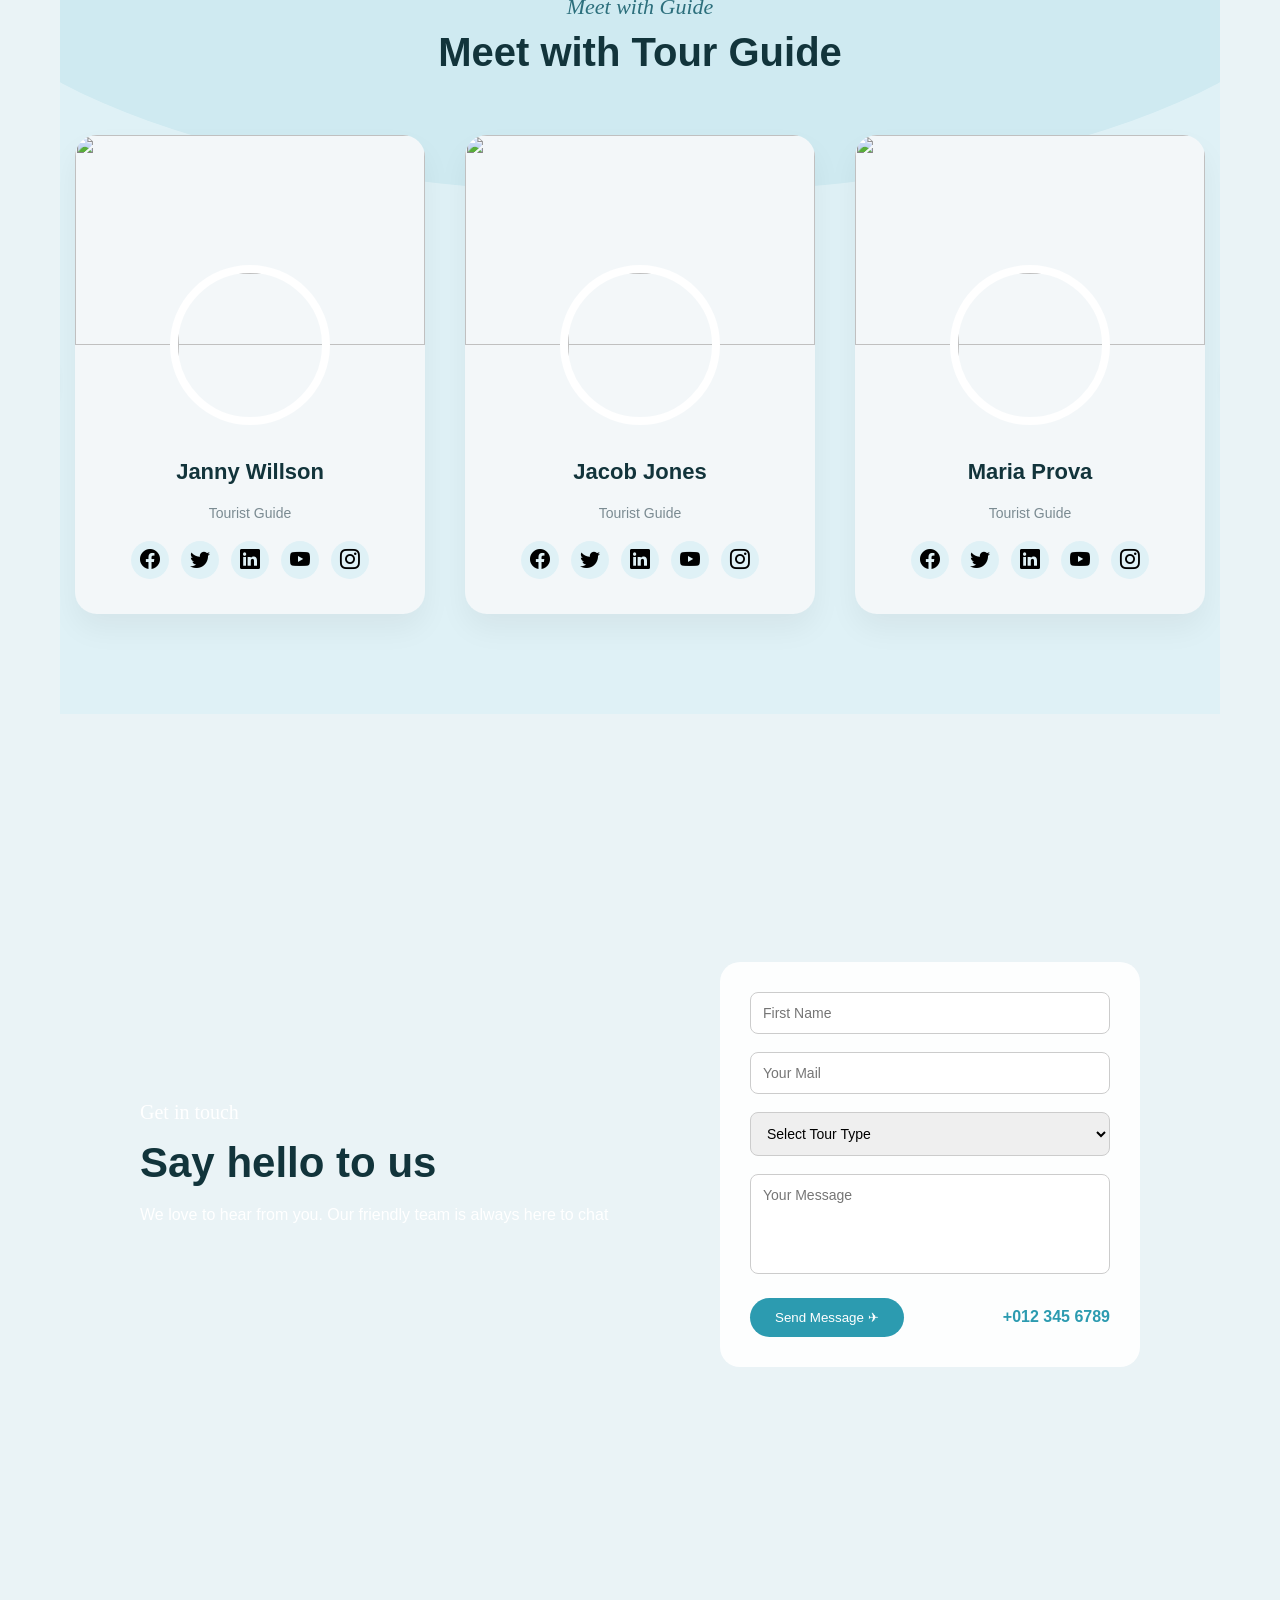
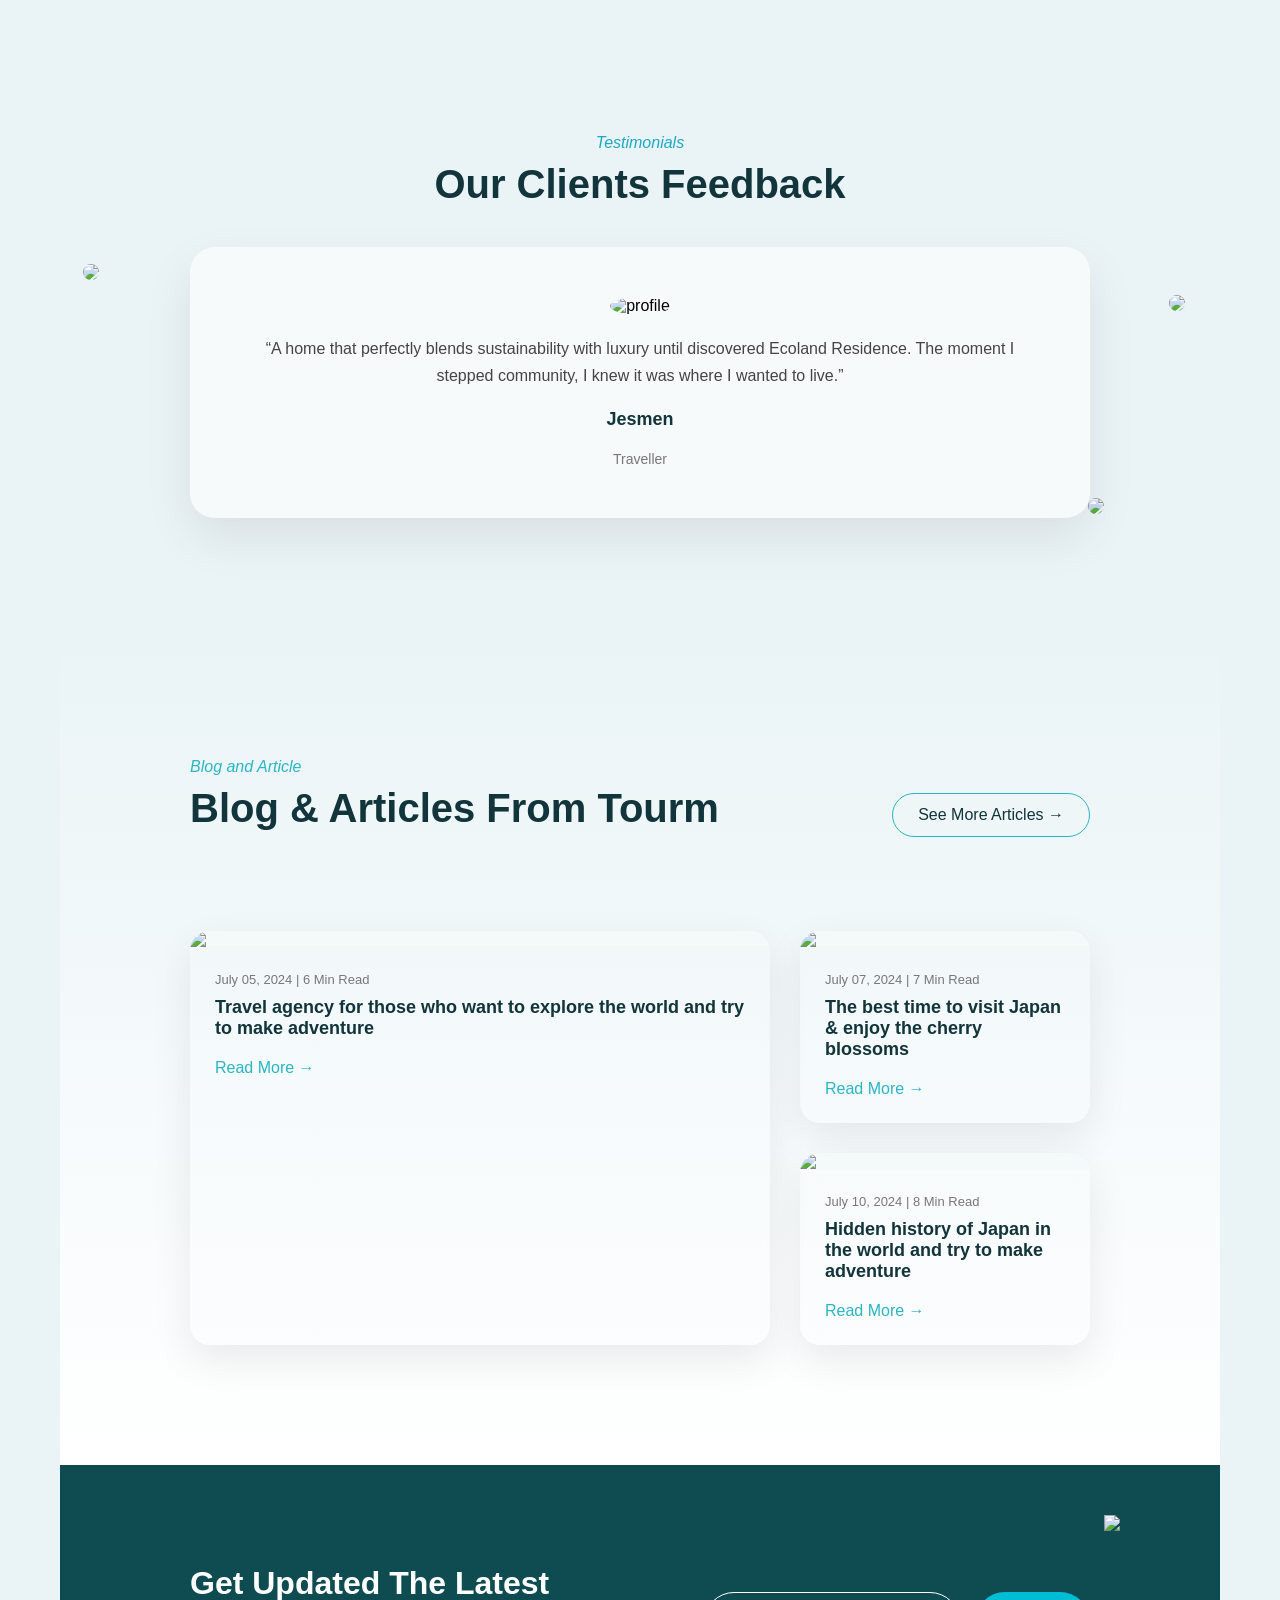
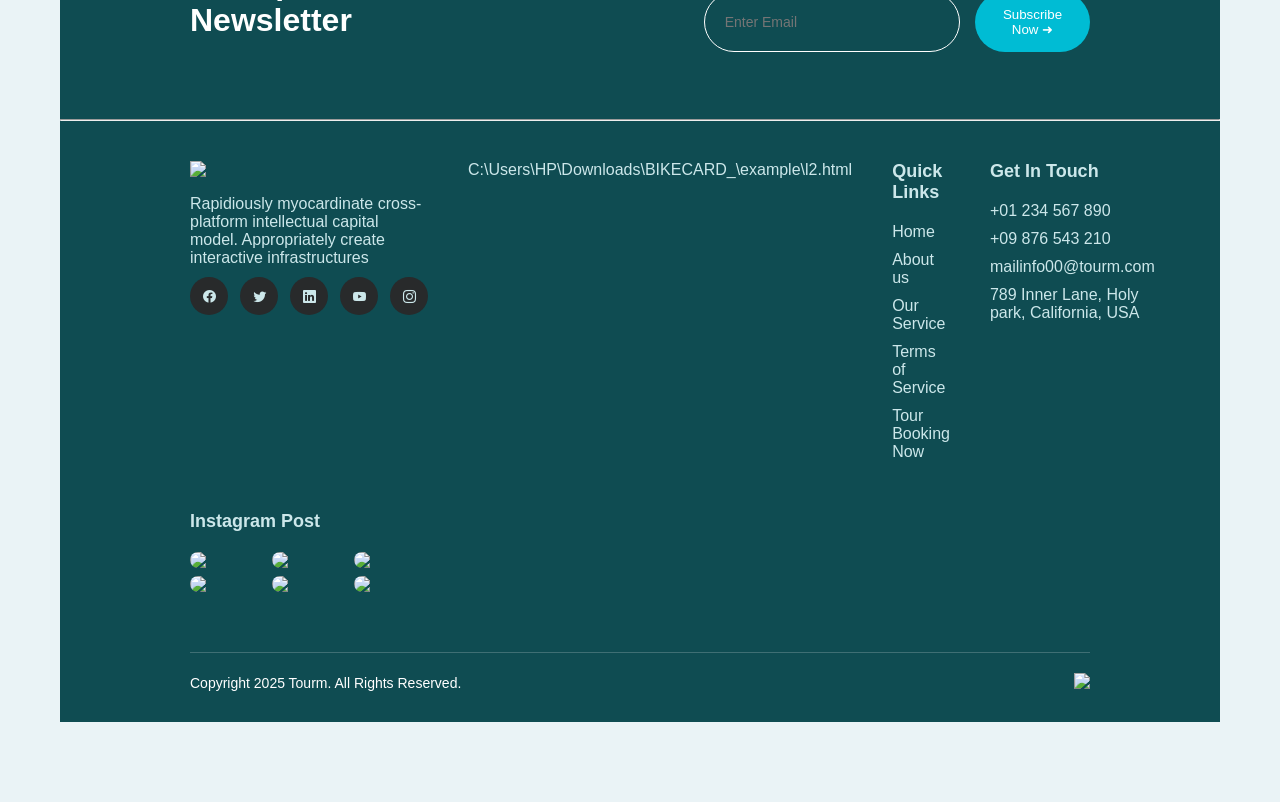
==== commit 8dea557e: "Update index.html" ====
--- a/index.html
+++ b/index.html
@@ -22,8 +22,6 @@
         <div class="logo">
             <img src="https://html.themehour.net/tourm/demo/assets/img/logo2.svg" alt="Logo">
             <div class="logo-text">
-                <h2>Tourm</h2>
-                <span>Explore World</span>
             </div>
         </div>
 
@@ -658,4 +656,5 @@
 </section>
 
 </body>
-</html>+
+</html>
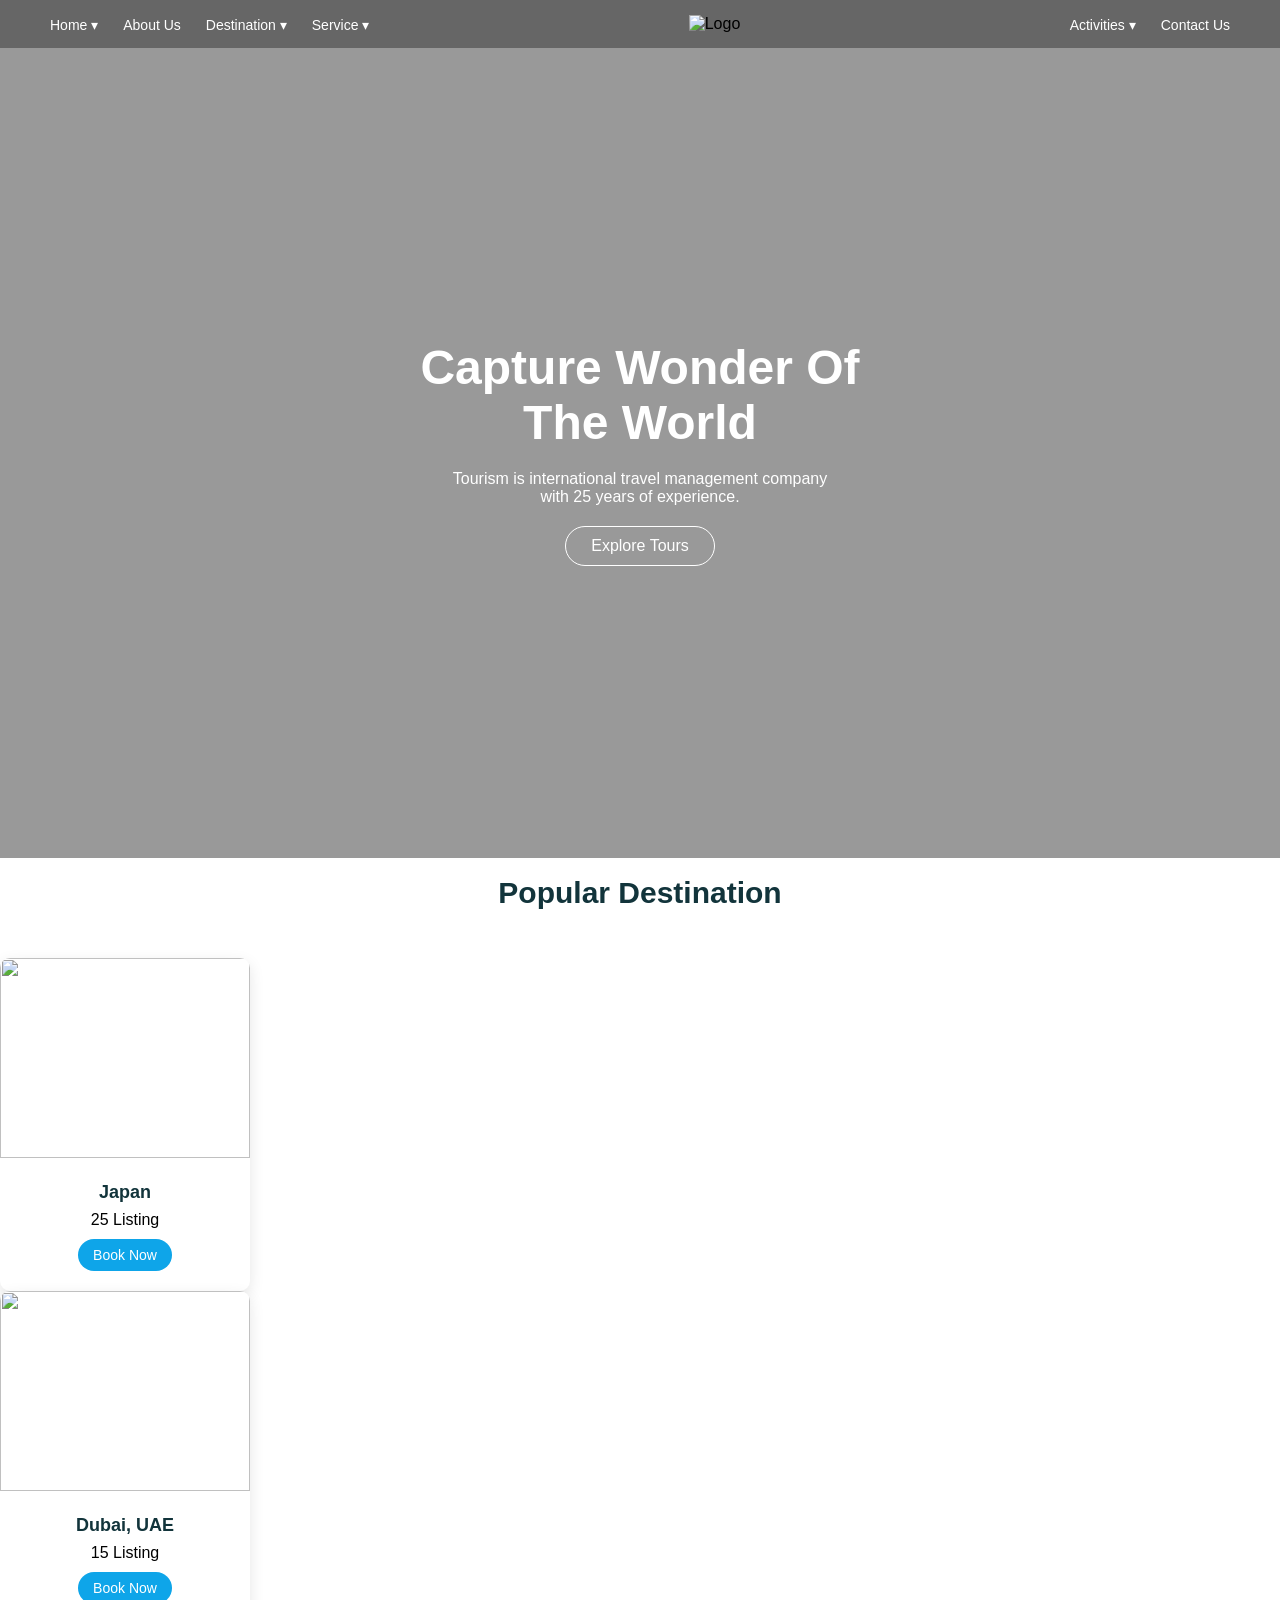
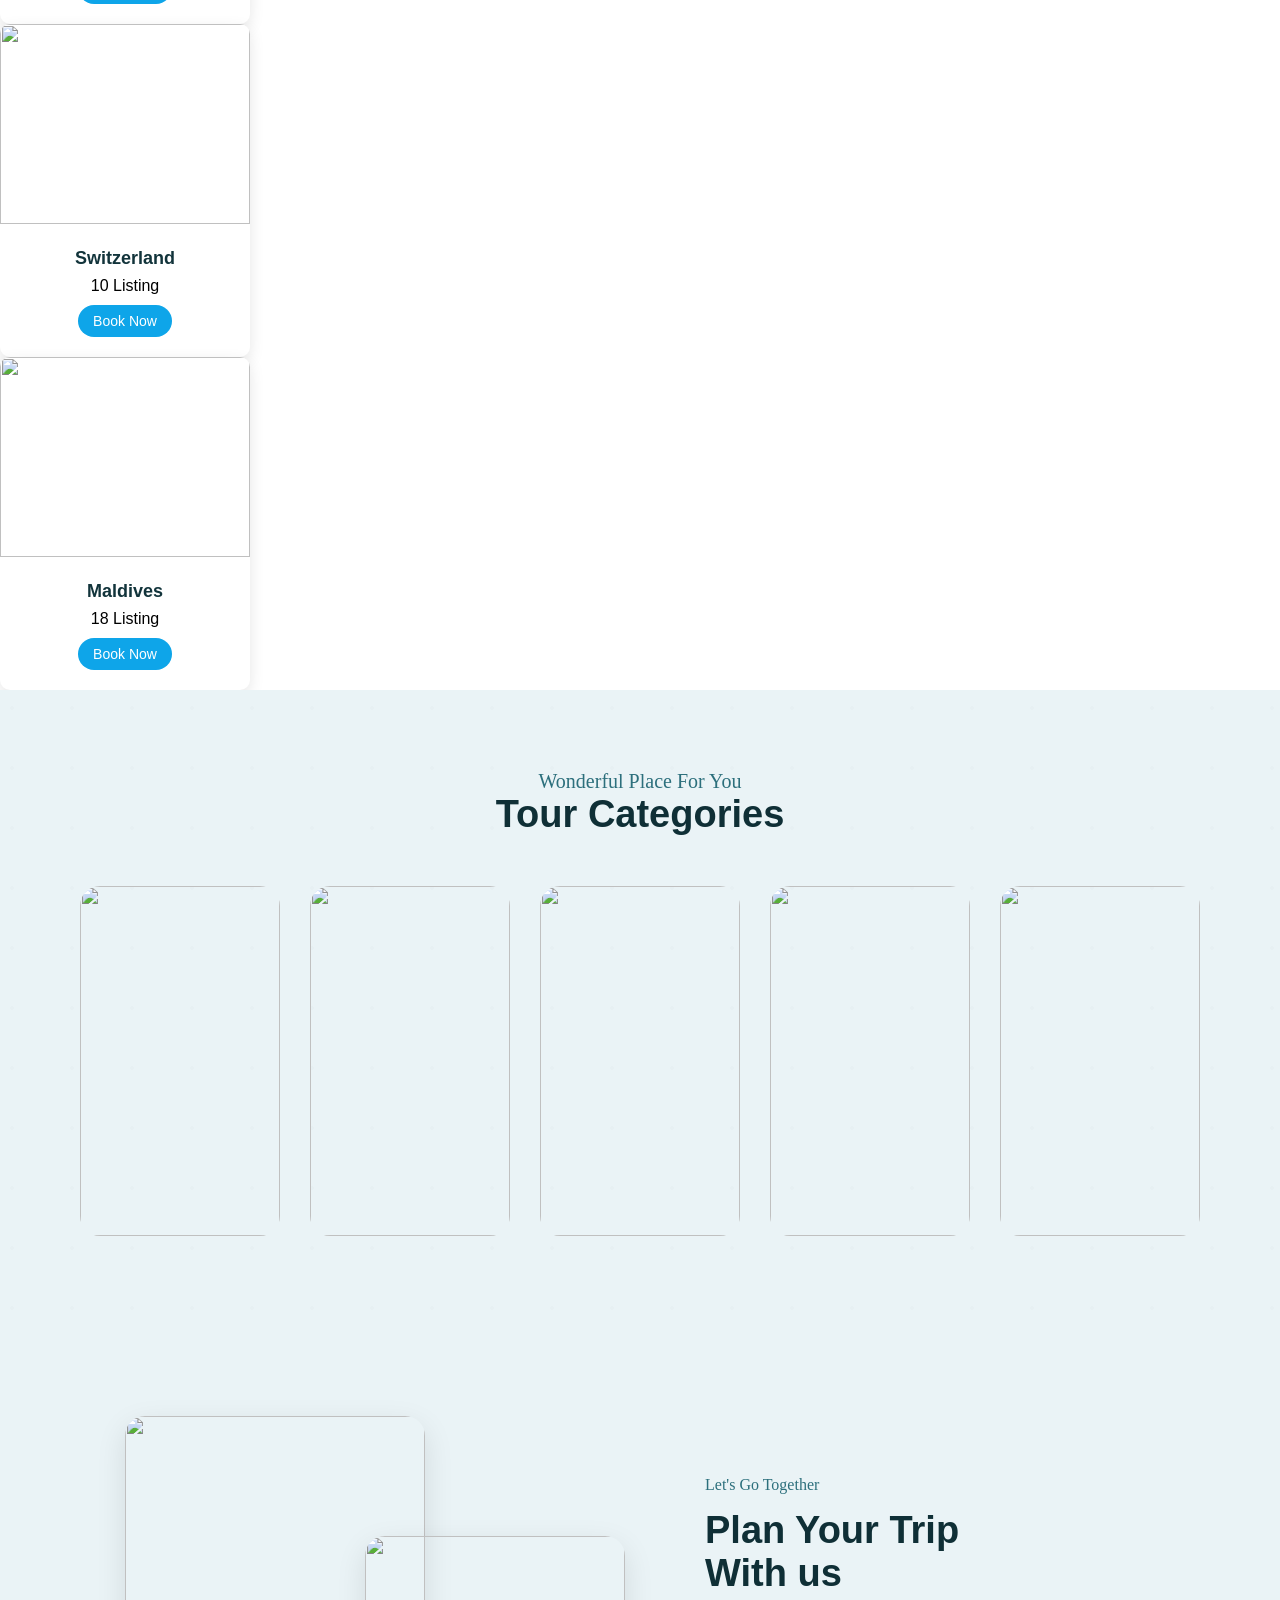
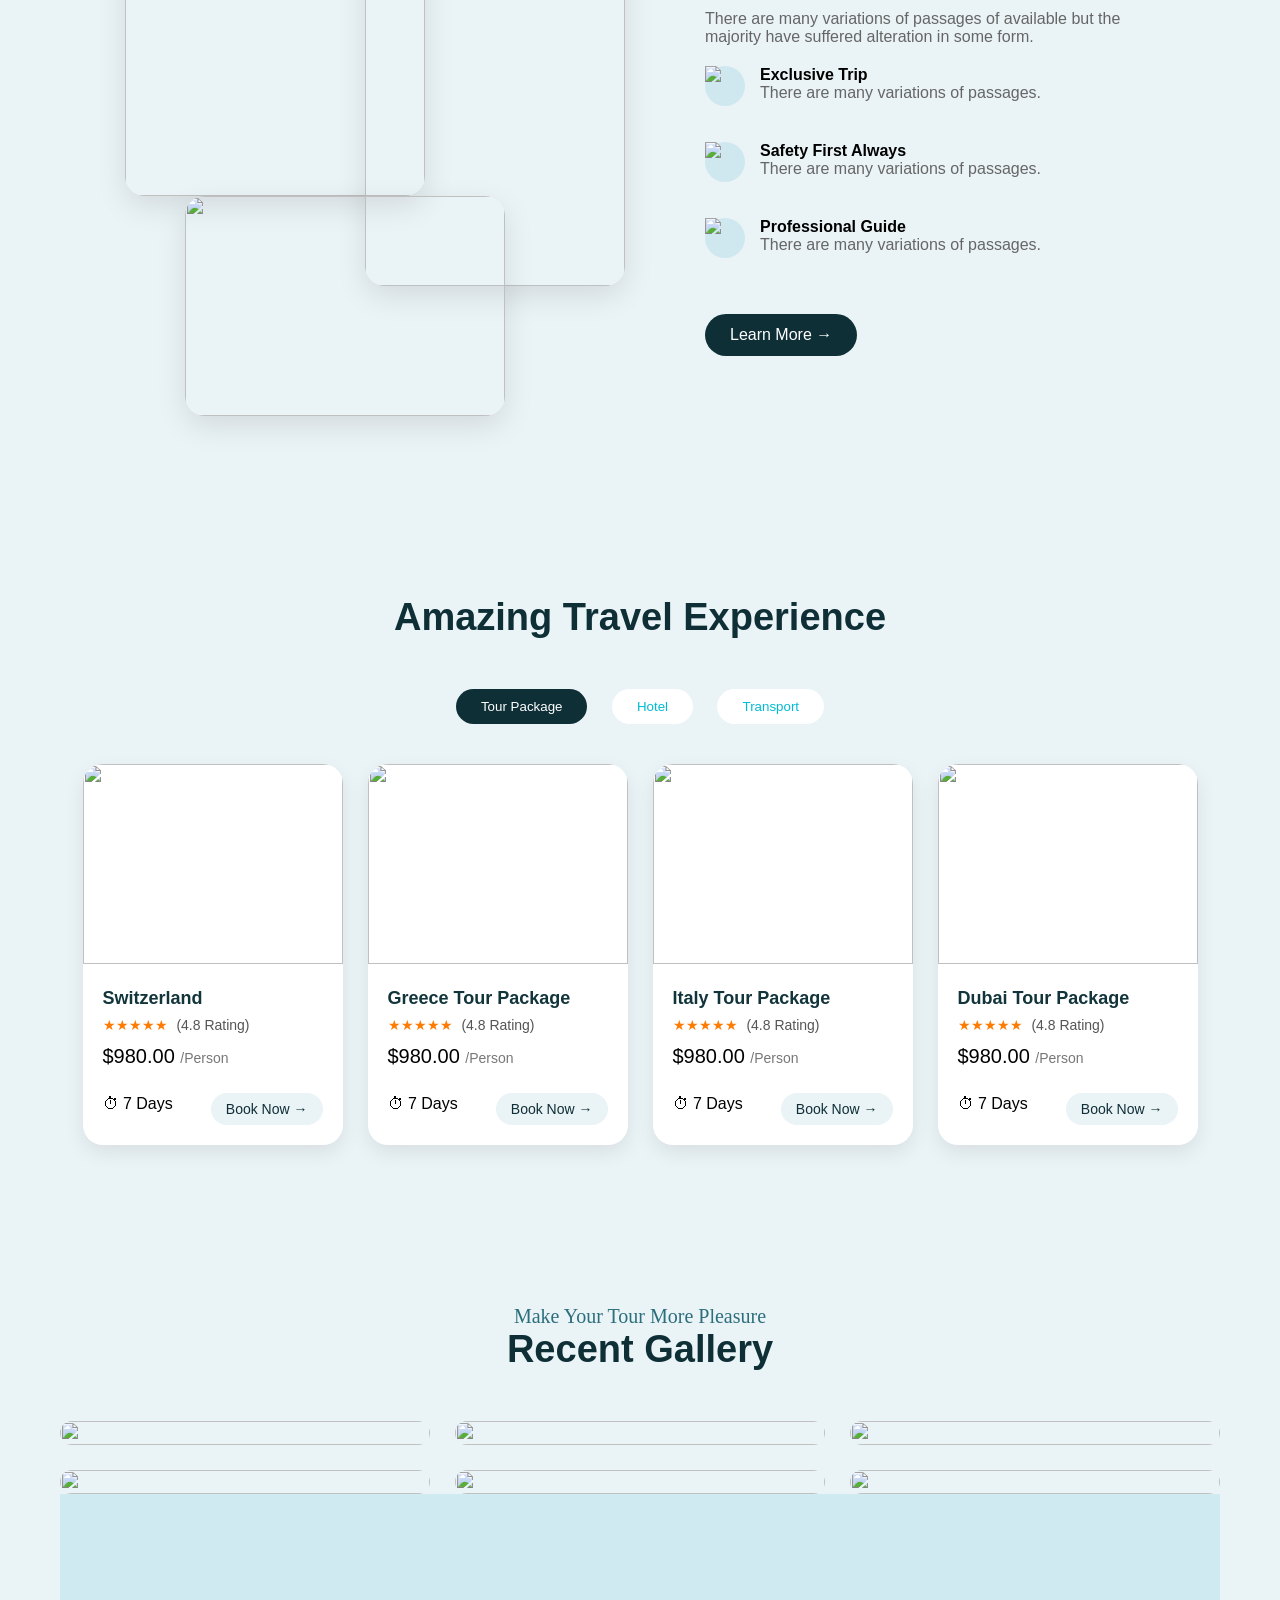
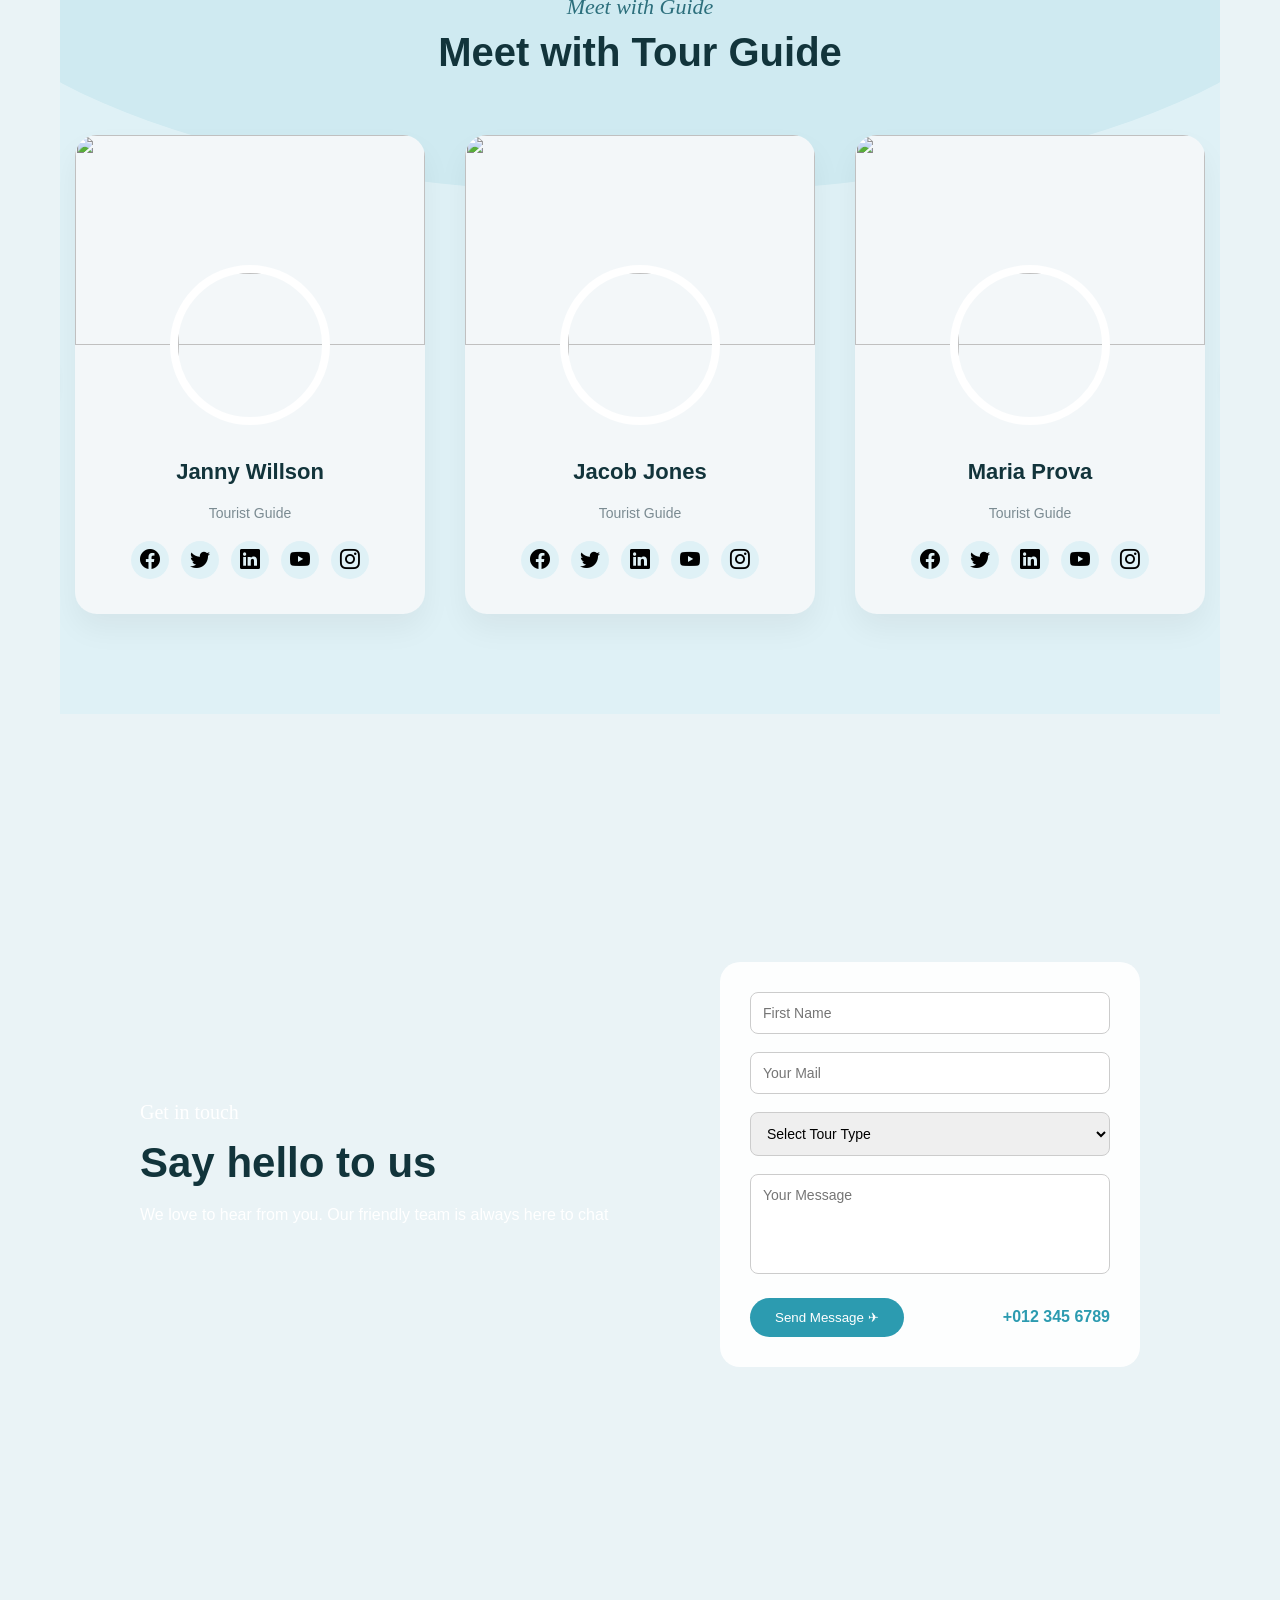
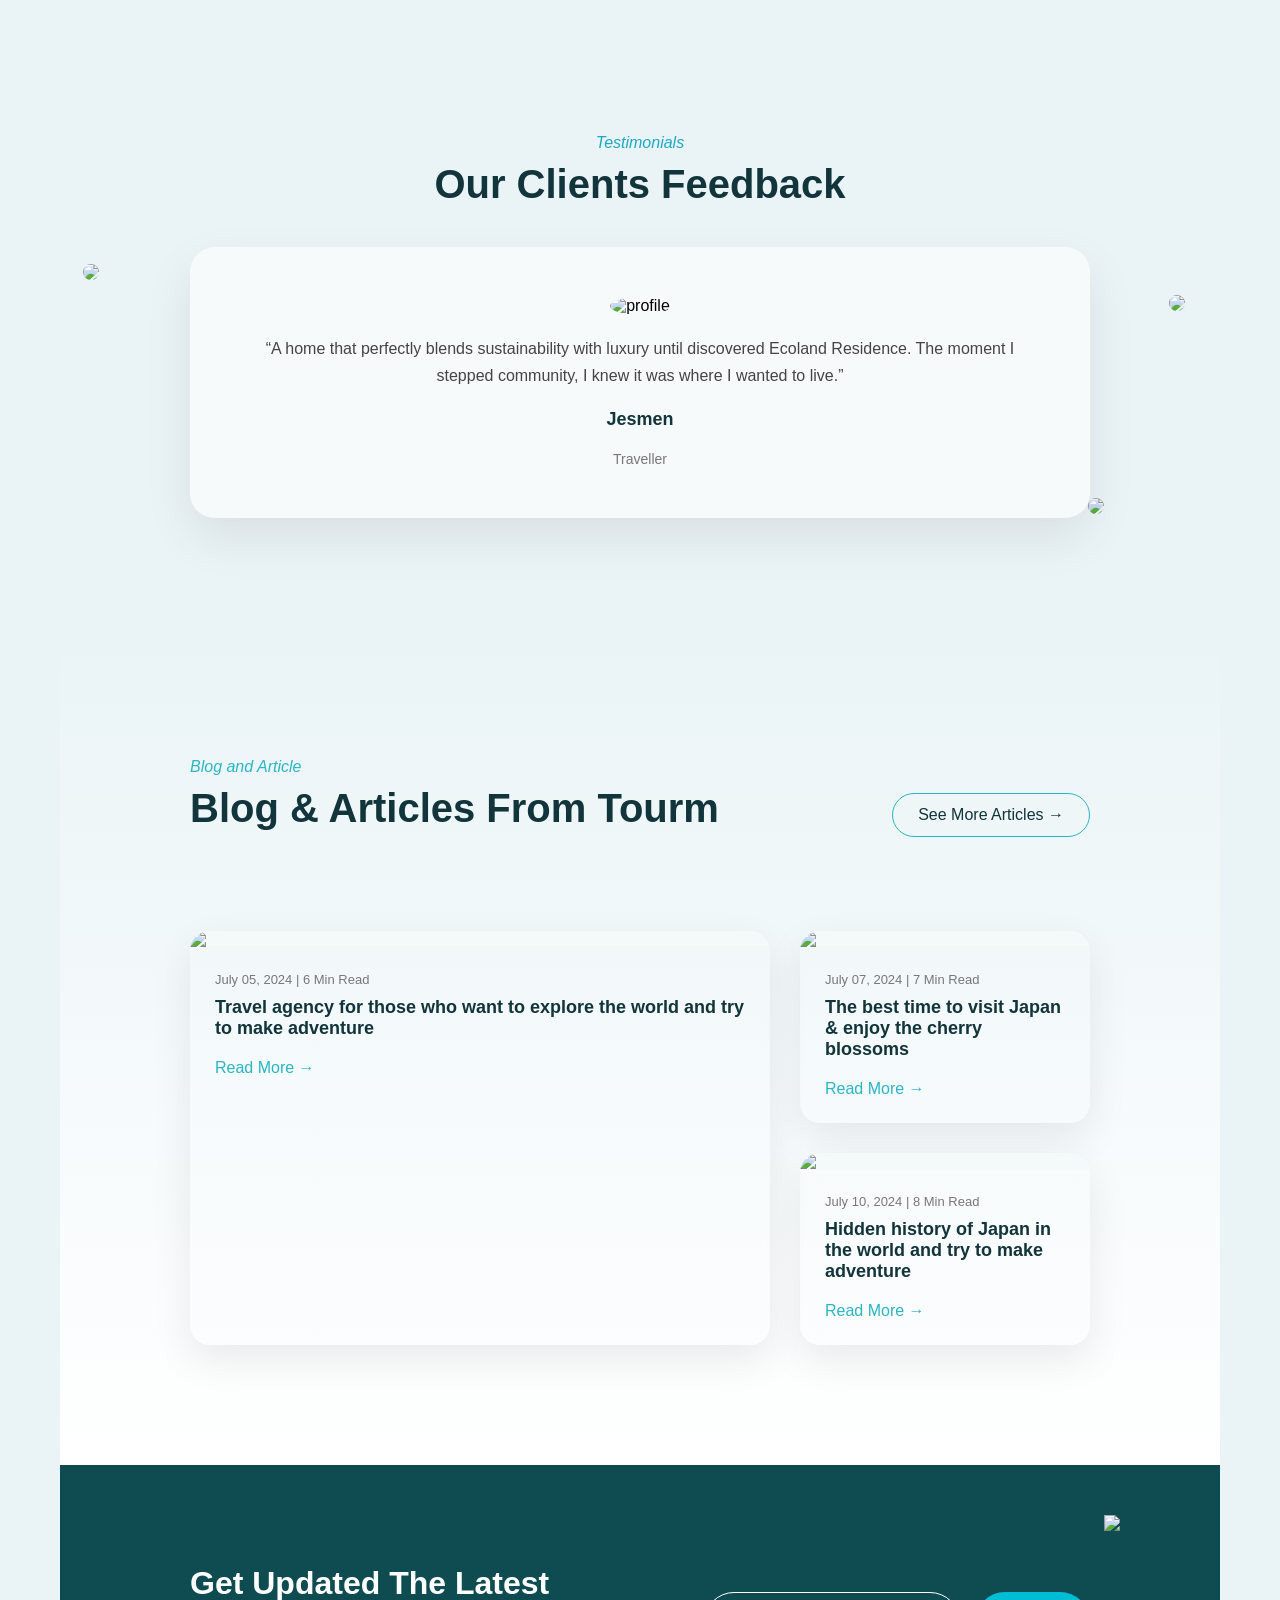
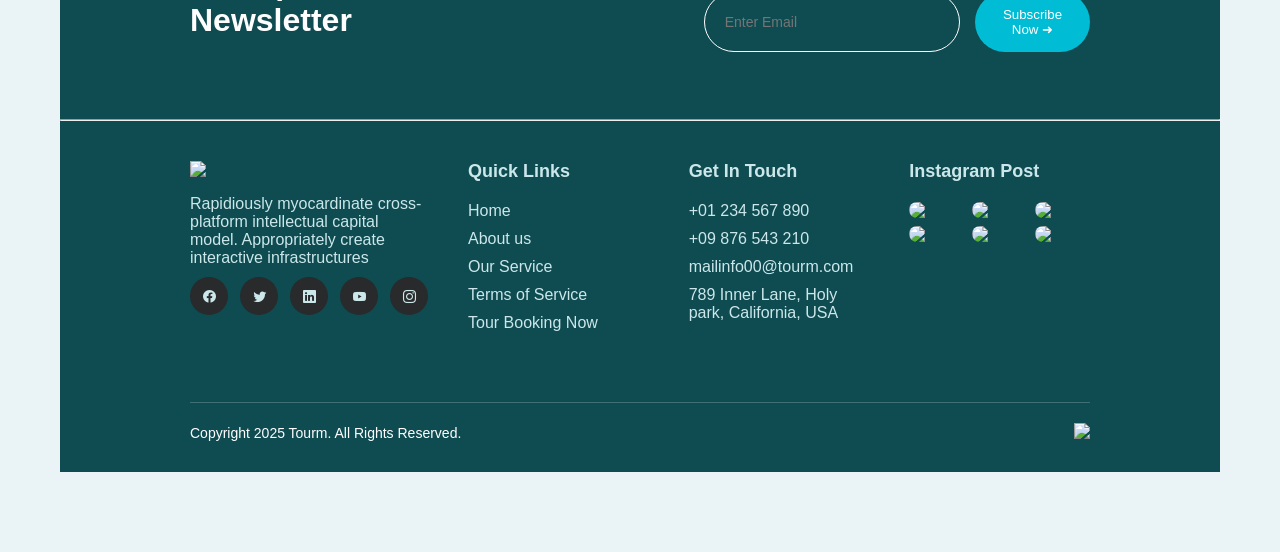
==== commit 6de4d16e: "Update index.html" ====
--- a/index.html
+++ b/index.html
@@ -602,7 +602,7 @@
                 <span><i class="bi bi-instagram"></i></span>
             </div>
         </div>
-C:\Users\HP\Downloads\BIKECARD_\example\l2.html
+        
         <!-- QUICK LINKS -->
         <div class="footer-box">
             <h3>Quick Links</h3>
@@ -658,3 +658,4 @@
 </body>
 
 </html>
+
